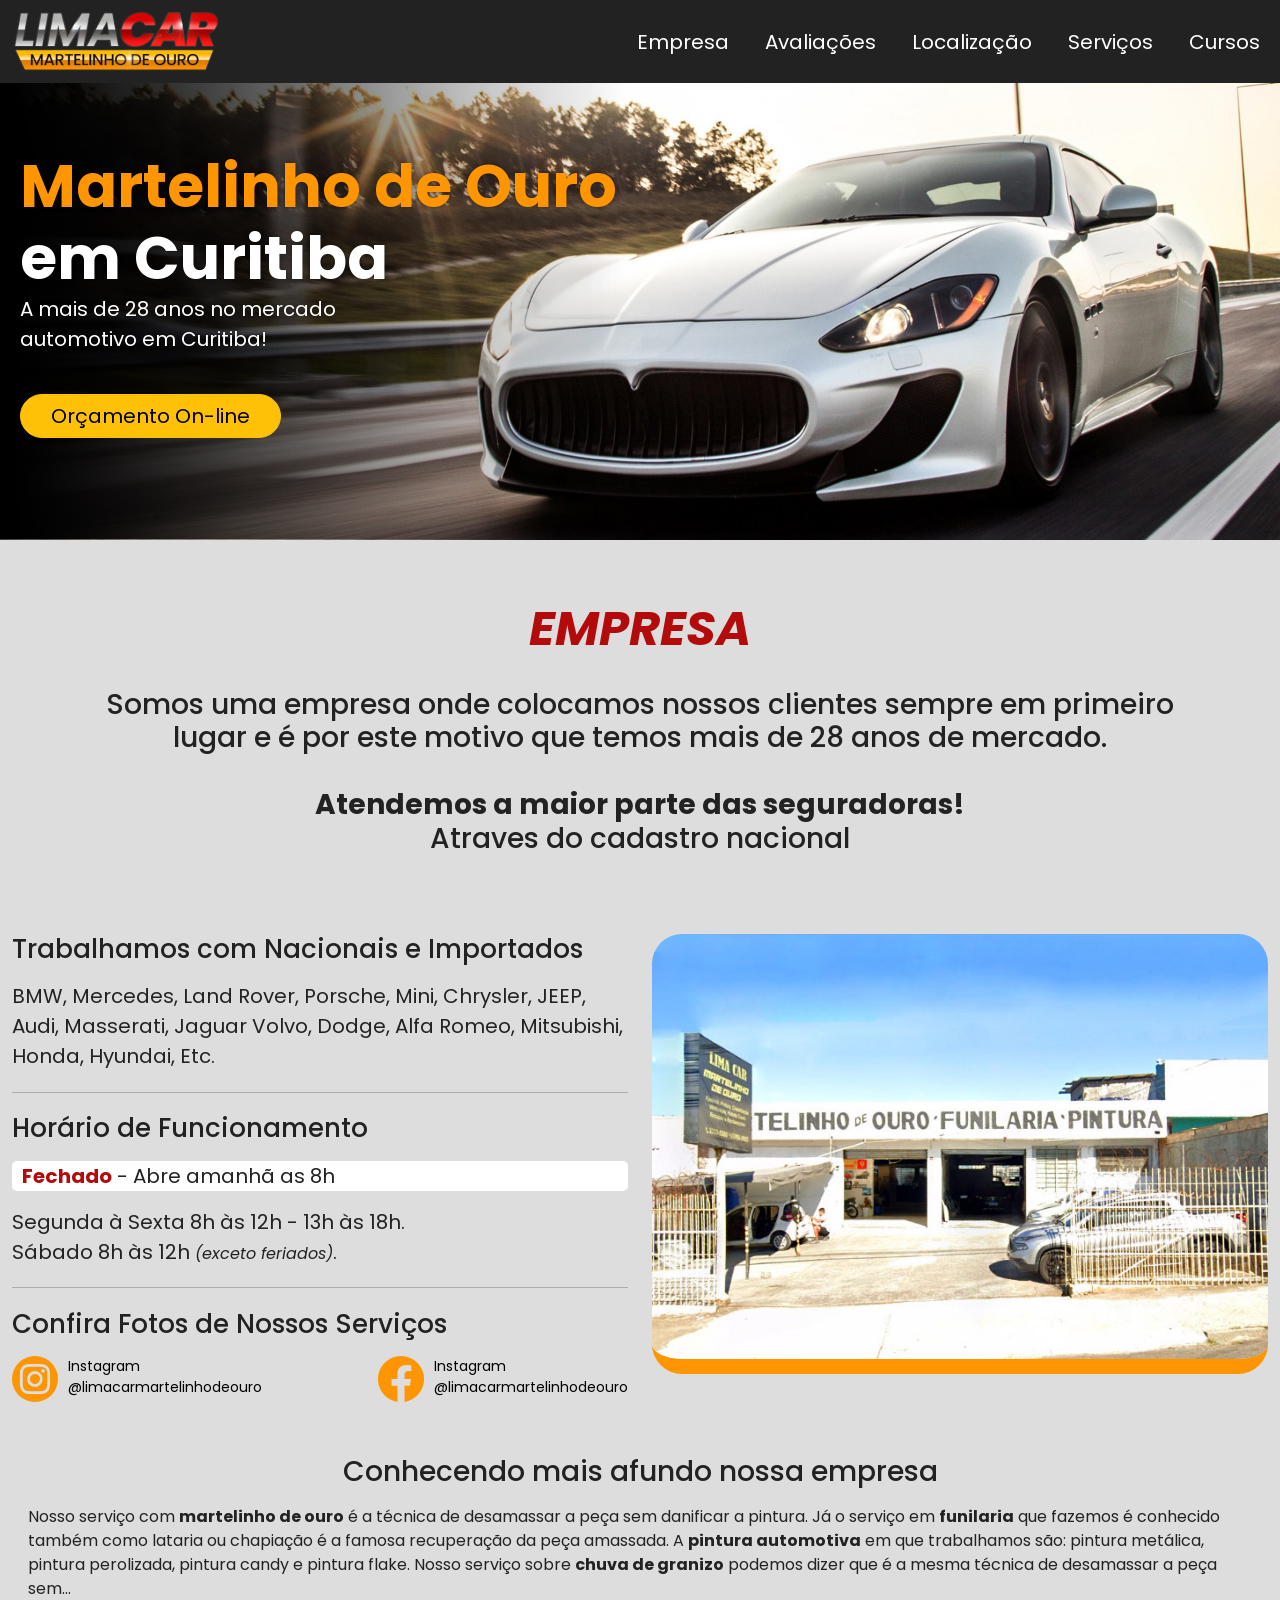
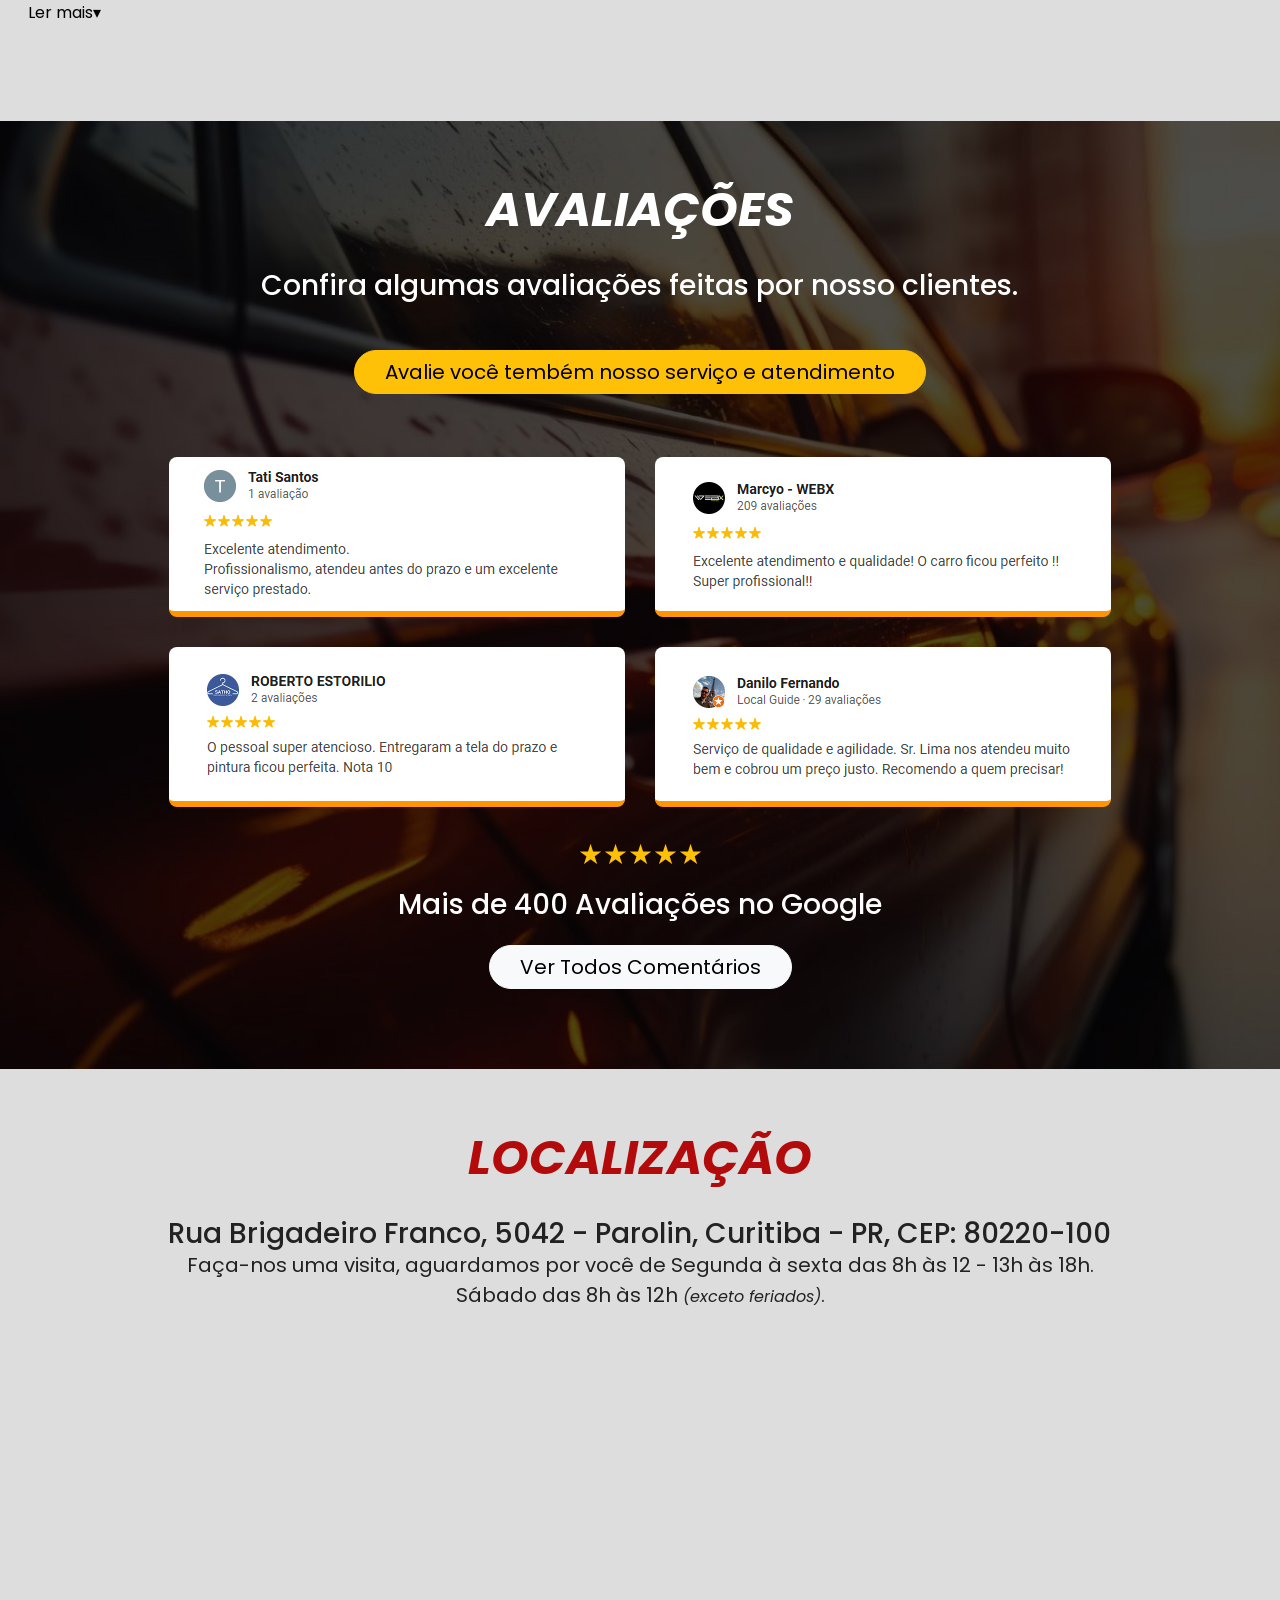
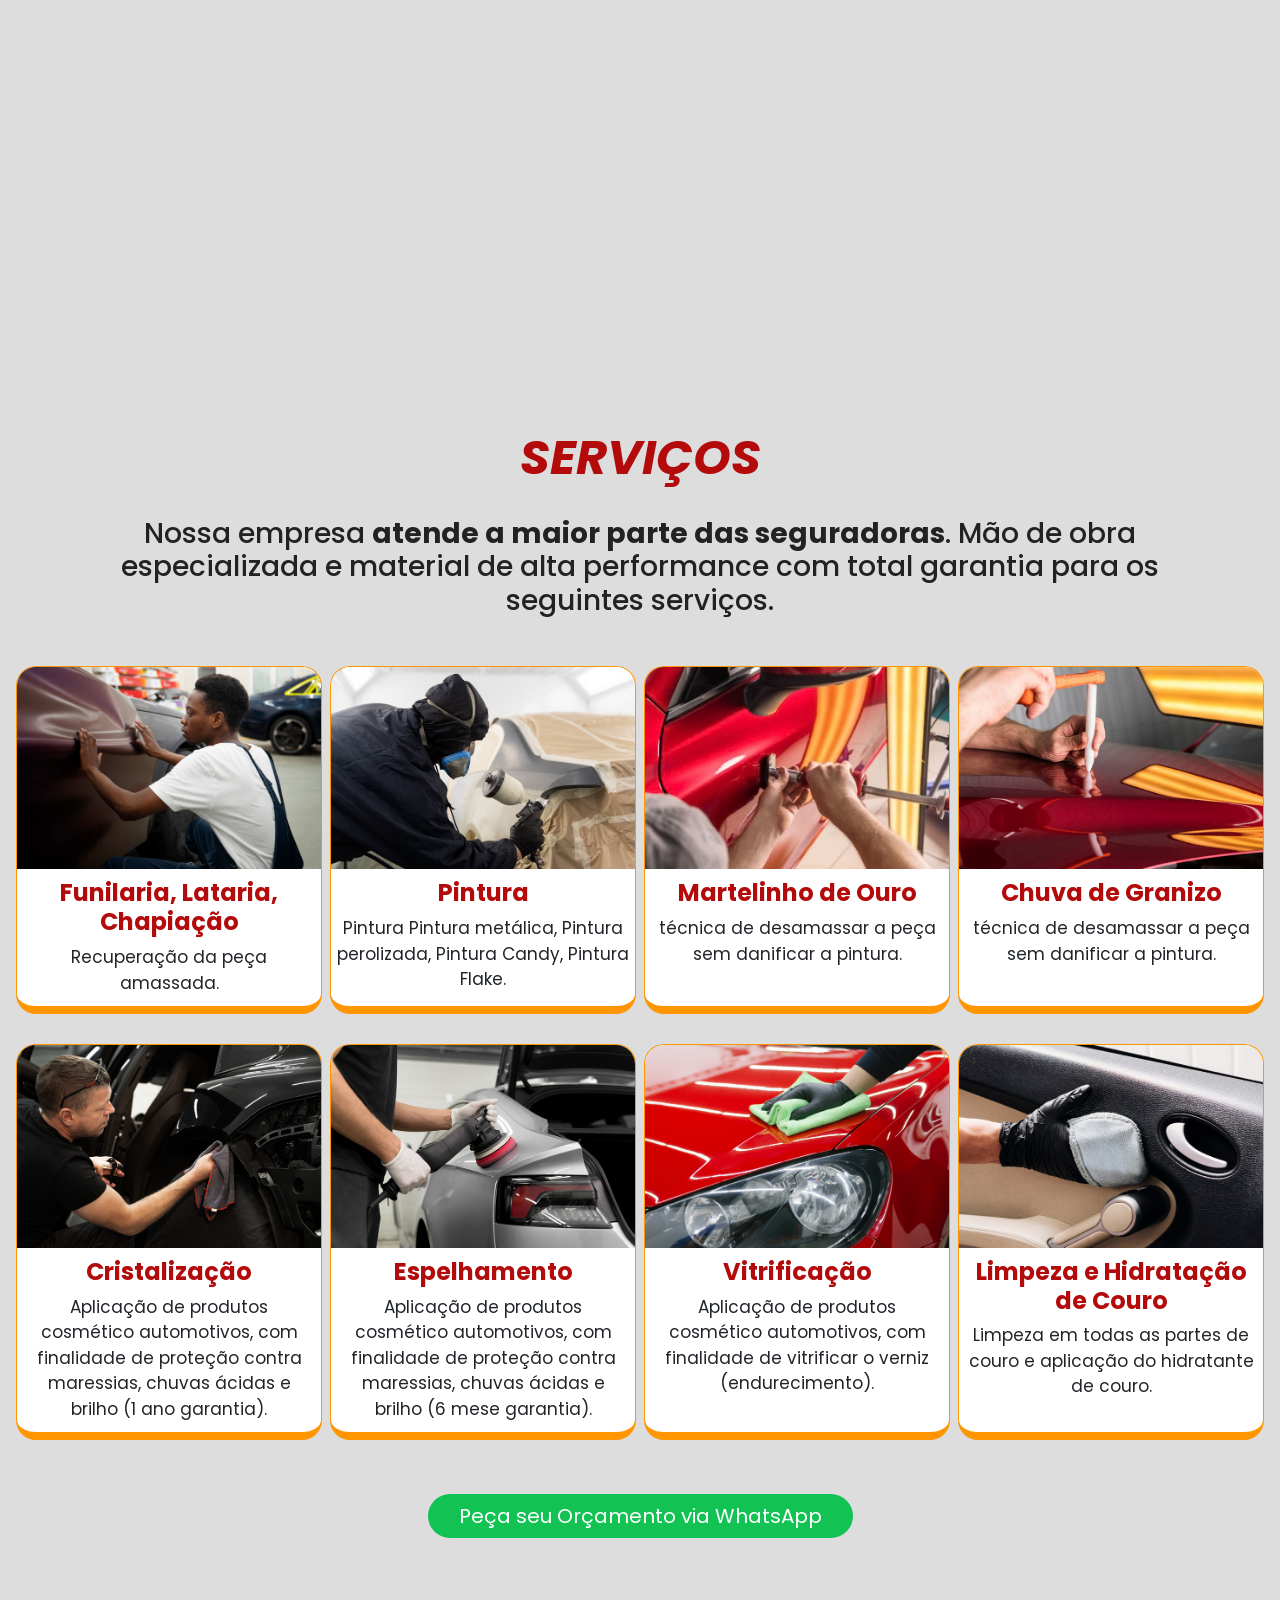
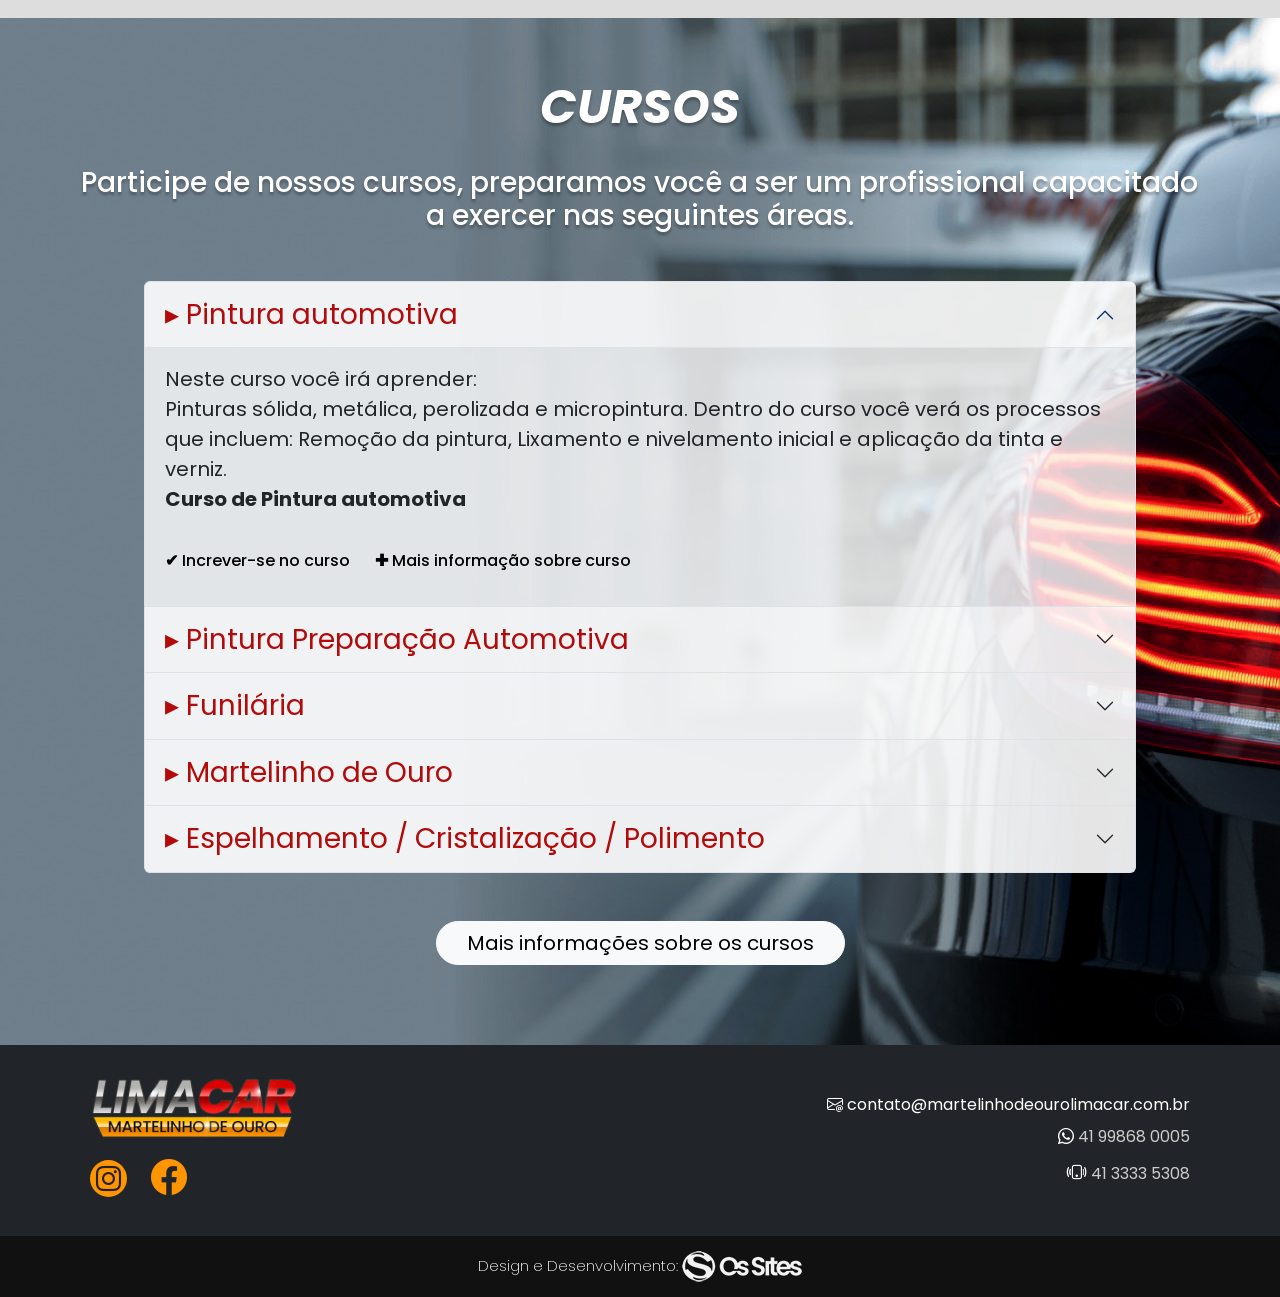
==== index.html @ 56224fe4 "arquivos do site" ====
<!DOCTYPE html>
<html lang="pt-br">

<head>
    <!-- Google tag (gtag.js) -->
    <script async src="https://www.googletagmanager.com/gtag/js?id=AW-16921659200"></script>
    <script> window.dataLayer = window.dataLayer || []; function gtag() { dataLayer.push(arguments); } gtag('js', new Date()); gtag('config', 'AW-16921659200'); </script>
    <!-- End Google Tag Manager -->

    <meta charset="UTF-8">
    <meta name="description"
        content="Martelinho de Ouro em Curitiba. Atendemos a maior parte das seguradoras, trabalhamos com Nacionais e Importados">
    <meta name="keywords" content="martelinho, curitiba, funilaria, pintura, cristalização, limpeza, amassado, aranhão">
    <meta name="author" content="Lima Car">
    <meta name="viewport" content="width=device-width, initial-scale=1.0">
    <title>Martelinho de Ouro em Curitiba</title>

    <link rel="shortcut icon" href="./img/favicon.ico" />
    <link href="https://cdn.jsdelivr.net/npm/bootstrap@5.3.3/dist/css/bootstrap.min.css" rel="stylesheet"
        integrity="sha384-QWTKZyjpPEjISv5WaRU9OFeRpok6YctnYmDr5pNlyT2bRjXh0JMhjY6hW+ALEwIH" crossorigin="anonymous">
    <link rel="stylesheet" href="https://cdn.jsdelivr.net/npm/bootstrap-icons@1.11.3/font/bootstrap-icons.min.css">

    <link href="./css/style.min.css" rel="stylesheet">
</head>

<!-- TEMAS: default - dark -->

<body data-theme="default">

    <nav class="navbar fixed-top navbar-expand-lg">
        <div class="container-xxl">
            <img src="./img/logo-limacar.png" alt="Lima Car" class="logo LimaCar">
            <button class="navbar-toggler" type="button" data-bs-toggle="collapse" data-bs-target="#navbarTogglerDemo01"
                aria-controls="navbarTogglerDemo01" aria-expanded="false" aria-label="Toggle navigation">
                <span class="navbar-toggler-icon"></span>
            </button>

            <div class="collapse navbar-collapse justify-content-end" id="navbarTogglerDemo01">
                <ul class="navbar-nav mb-2 mb-lg-0">
                    <li class="nav-item">
                        <a class="nav-link" data-ancora="empresa" href="#empresa">Empresa</a>
                    </li>
                    <li class="nav-item">
                        <a class="nav-link" data-ancora="avaliacoes" href="#avaliacoes">Avaliações</a>
                    </li>
                    <li class="nav-item">
                        <a class="nav-link" data-ancora="localizacao" href="#localizacao">Localização</a>
                    </li>
                    <li class="nav-item">
                        <a class="nav-link" data-ancora="servicos" href="#servicos">Serviços</a>
                    </li>
                    <li class="nav-item">
                        <a class="nav-link" data-ancora="cursos" href="#cursos">Cursos</a>
                    </li>
                </ul>
            </div>
        </div>
    </nav>

    <div class="container-fluid banner">
        <div class="banner-titulos">
            <h1>Martelinho de Ouro
                <br />
                <span>em Curitiba</span>
            </h1>
            <p>
                A mais de 28 anos no mercado
                <br />
                automotivo em Curitiba!
            </p>
            <a class="btn btn-warning mt-4"
                href="https://api.whatsapp.com/send?phone=5541998680005&text=Olá,%20através%20do%20seu%20site%20estou%20entrando%20em%20contato%20(Assunto:%20Orçamento)."
                target="_blank" role="button">
                Orçamento On-line
            </a>
        </div>
        <figure>
            <img src="./img/banner-carro.jpg" class="img-fluid img-banner" alt="banner">
        </figure>
    </div>

    <section class="container-fluid secao" id="empresa">
        <div class="container-xxl">
            <div class="row">
                <div class="col-12">
                    <h2>Empresa</h2>
                    <h3 class="mb-5">Somos uma empresa onde colocamos nossos clientes sempre em primeiro
                        lugar e é por este motivo
                        que temos mais de 28 anos de mercado.
                        <br />
                        <br />
                        <strong>Atendemos a maior parte das seguradoras!</strong>
                        <br />
                        Atraves do cadastro nacional
                    </h3>
                    <br />
                </div>
                <div class="col-12 col-lg-6">
                    <h4 class="mb-3">
                        Trabalhamos com Nacionais e Importados
                    </h4>
                    <p>
                        BMW, Mercedes, Land Rover, Porsche, Mini, Chrysler, JEEP, Audi, Masserati, Jaguar Volvo, Dodge,
                        Alfa Romeo, Mitsubishi, Honda, Hyundai, Etc.
                    </p>
                    <hr>
                    <h4 class="mb-3">
                        Horário de Funcionamento
                    </h4>
                    <p class="open-close"></p>
                    <p>
                        Segunda à Sexta 8h às 12h - 13h às 18h.
                        <br />
                        Sábado 8h às 12h <i class="fs-6">(exceto feriados)</i>.
                    </p>
                    <hr>
                    <h4 class="mb-3">
                        Confira Fotos de Nossos Serviços
                    </h4>
                    <div class="redes-sociais">
                        <div>
                            <p>
                                <a href="https://www.instagram.com/limacarmartelinhodeouro/" target="_blank">
                                    <i class="bi bi-instagram"></i>
                                    <p>
                                        Instagram<br />
                                        @limacarmartelinhodeouro
                                    </p>
                                </a>
                            </p>
                        </div>
                        <div>
                            <p>
                                <a href="https://www.facebook.com/martelinhodeourocuritiba/" target="_blank">
                                    <i class="bi bi-facebook"></i>
                                    <p>
                                        Instagram <br />
                                        @limacarmartelinhodeouro
                                    </p>
                                </a>
                            </p>
                        </div>
                    </div>
                </div>
                <div class="col-12 col-lg-6">
                    <figure class="faixada">
                        <img src="./img/limacar-faixada.jpg" class="img-fluid img-zoom" alt="faixada">
                    </figure>
                </div>
                <div class="col-12 mt-4">
                    <h3>Conhecendo mais afundo nossa empresa</h3>
                    <p class="fs-6 m-3">
                        Nosso serviço com <strong>martelinho de ouro</strong> é a técnica de desamassar a peça sem
                        danificar a pintura. Já o serviço
                        em <strong>funilaria</strong> que fazemos é conhecido também como lataria ou chapiação é a
                        famosa recuperação da peça
                        amassada. A <strong>pintura automotiva</strong> em que trabalhamos são: pintura metálica,
                        pintura perolizada, pintura candy e
                        pintura flake. Nosso serviço sobre <strong>chuva de granizo</strong> podemos dizer que é a mesma
                        técnica de desamassar a peça sem<span id="pontinhos">...</span>

                        <span id="mais" style="display: none;">
                            danificar a pintura que é o mesmo que fazemos com o martelinho de ouro.
                            <br /><br />
                            Nosso serviço em <strong>cristalização</strong>,
                            trata-se da aplicação de produtos cosmético automotivos, com finalidade de proteção contra
                            maressias, chuvas
                            ácidas e brilho, damos 1 ano de garantia. Já no serviço de <strong>espelhamento</strong> que
                            também é a aplicação de produtos
                            com as mesmas finalidades da cristalização, nesse damos 6 meses de garantia. O serviço de
                            <strong>vitrificação</strong>,
                            seria a aplicação de produtos cosmético automotivos, com finalidade de vitrificar o verniz
                            (endurecimento).
                            <br /><br />
                            Por fim fazemos a <strong>limpeza e hidratação de couro</strong> que é uma limpeza em todas
                            as
                            partes de couro do veículo com
                            aplicação do hidratante de couro. Para finalizar segue a lista dos nossos serviços:
                            Martelinho
                            de Ouro,
                            Pintura, Funilaria, Chuva de Granizo, Cristalização, Espelhamento, Vitrificação e Limpeza e
                            Hidratação de
                            Couro.
                            <br /><br />
                            Sobre nossos <strong>cursos que temos a oferecer são</strong>: Martelinho de Ouro, Pintura
                            Automotiva, Funilaria, Pintura
                            Preparação Automotiva, Cristalização, Espelhamento e Polimento.
                            <br /><br />
                            Ficaremos gratos em atender você, faça-nos
                            uma visita para conhecer nosso espaço, tirar suas dúvidas e nos conhecer melhor ou entre em
                            contato através do nosso Whatsapp: (41) 99868 0005.
                        </span>
                        <br />
                        <a href="javascript:void(0)" onclick="lerMaisFuncao()" id="lermais">Ler mais▾</a>
                    </p>
                </div>
            </div>
        </div>
    </section>

    <section class="container-fluid secao" id="avaliacoes">
        <div class="container-xxl">
            <div class="row">
                <div class="col-12">
                    <h2>Avaliações</h2>
                    <h3 class="mb-5">
                        Confira algumas avaliações feitas por nosso clientes.
                    </h3>
                    <div class="text-center">
                        <a class="btn btn-warning mb-5"
                            href="https://www.google.com/localservices/prolist?spp=Cg0vZy8xMXAzc21jNG41&scp=[base64]&q=Martelinho+de+Ouro+-+LimaCar+-+Lataria,+Pintura,+Cristaliza%C3%A7%C3%A3o,+Higieniza%C3%A7%C3%A3o+de+Couro+e+Sanitiza%C3%A7%C3%A3o+Veicular+com+Oz%C3%B4nio&src=2&slp=UhUIARIREg8iDS9nLzExcDNzbWM0bjU#ts=3"
                            target="_blank" role="button">
                            Avalie você tembém nosso serviço e atendimento
                        </a>
                    </div>
                </div>

                <div class="col-12">
                    <div class="cometarios">
                        <div class="boxcomentario">
                            <img src="./img/cometario1.jpg" alt="comentario 1">
                        </div>
                        <div class="boxcomentario">
                            <img src="./img/cometario2.jpg" alt="comentario 2">
                        </div>
                        <div class="boxcomentario">
                            <img src="./img/cometario3.jpg" class="img-fluid" alt="comentario 3">
                        </div>
                        <div class="boxcomentario">
                            <img src="./img/cometario4.jpg" class="img-fluid" alt="comentario 4">
                        </div>
                    </div>
                </div>

                <div class="col-12">
                    <h3 class="text-center text-warning my-3">
                        ★★★★★
                    </h3>
                    <h3>
                        Mais de 400 Avaliações no Google
                    </h3>
                    <div class="text-center mt-4">
                        <a class="btn btn-light"
                            href="https://www.google.com/localservices/prolist?spp=Cg0vZy8xMXAzc21jNG41&scp=[base64]&q=Martelinho+de+Ouro+-+LimaCar+-+Lataria,+Pintura,+Cristaliza%C3%A7%C3%A3o,+Higieniza%C3%A7%C3%A3o+de+Couro+e+Sanitiza%C3%A7%C3%A3o+Veicular+com+Oz%C3%B4nio&src=2&slp=UhUIARIREg8iDS9nLzExcDNzbWM0bjU#ts=3"
                            target="_blank" role="button">Ver Todos Comentários</a>
                    </div>
                </div>
            </div>
        </div>
    </section>

    <section class="container-fluid secao pb-0" id="localizacao">
        <div class="container-xxl">
            <div class="row">
                <div class="col-12">
                    <h2>Localização</h2>
                    <h3>
                        Rua Brigadeiro Franco, 5042 - Parolin, Curitiba - PR, CEP: 80220-100
                    </h3>
                    <p class="mb-5 w-75 m-auto text-center">
                        Faça-nos uma visita, aguardamos por você de Segunda à sexta das 8h às 12 - 13h às 18h. Sábado
                        das 8h às 12h <i class="fs-6">(exceto feriados)</i>.
                    </p>
                </div>
            </div>
        </div>
        <iframe
            src="https://www.google.com/maps/embed?pb=!1m18!1m12!1m3!1d3602.2505657985303!2d-49.26578902270999!3d-25.46330741548478!2m3!1f0!2f0!3f0!3m2!1i1024!2i768!4f13.1!3m3!1m2!1s0x94dce49486acbf5f%3A0xa52670cb7d9c4961!2sR.%20Brg.%20Franco%2C%205042%20-%20Parolin%2C%20Curitiba%20-%20PR%2C%2080220-142!5e0!3m2!1spt-BR!2sbr!4v1736603073384!5m2!1spt-BR!2sbr"
            width="100%" height="450" style="border:0;" allowfullscreen="" loading="lazy"
            referrerpolicy="no-referrer-when-downgrade">
        </iframe>
    </section>

    <section class="container-fluid secao" id="servicos">
        <div class="container-xxl">
            <div class="row">
                <div class="col-12">
                    <h2>Serviços</h2>
                    <h3 class="mb-5">
                        Nossa empresa <strong>atende a maior parte das seguradoras</strong>. Mão de obra especializada e
                        material
                        de alta performance com total garantia para os seguintes serviços.
                    </h3>

                    <div class="servicos">
                        <div class="card servico">
                            <figure>
                                <img src="./img/servico-funilaria.jpg" class="card-img-top img-zoom" alt="serviço um">
                            </figure>
                            <div class="card-body">
                                <h5 class="card-title">Funilaria, Lataria, Chapiação</h5>
                                <p class="card-text">
                                    Recuperação da peça amassada.
                                </p>
                            </div>
                        </div>

                        <div class="card servico">
                            <figure>
                                <img src="./img/servico-pintura.jpg" class="card-img-top img-zoom" alt="serviço dois">
                            </figure>
                            <div class="card-body">
                                <h5 class="card-title">Pintura</h5>
                                <p class="card-text">
                                    Pintura Pintura metálica, Pintura perolizada, Pintura Candy, Pintura Flake.
                                </p>
                            </div>
                        </div>

                        <div class="card servico">
                            <figure>
                                <img src="./img/martelinho.jpg" class="card-img-top img-zoom" alt="serviço tres">
                            </figure>
                            <div class="card-body">
                                <h5 class="card-title">Martelinho de Ouro</h5>
                                <p class="card-text">
                                    técnica de desamassar a peça sem danificar a pintura.
                                </p>
                            </div>
                        </div>

                        <div class="card servico">
                            <figure>
                                <img src="./img/chuva-granizo.jpg" class="card-img-top img-zoom" alt="serviço">
                            </figure>
                            <div class="card-body">
                                <h5 class="card-title">Chuva de Granizo</h5>
                                <p class="card-text">
                                    técnica de desamassar a peça sem danificar a pintura.
                                </p>
                            </div>
                        </div>

                        <div class="card servico">
                            <figure>
                                <img src="./img/servico-cristalizacao.jpg" class="card-img-top img-zoom"
                                    alt="serviço quatro">
                            </figure>
                            <div class="card-body">
                                <h5 class="card-title">Cristalização</h5>
                                <p class="card-text">
                                    Aplicação de produtos cosmético automotivos, com finalidade de proteção contra
                                    maressias, chuvas ácidas e brilho (1 ano garantia).
                                </p>
                            </div>
                        </div>
                        <div class="card servico">
                            <figure>
                                <img src="./img/servico-espelhamento.jpg" class="card-img-top img-zoom"
                                    alt="serviço cinco">
                            </figure>
                            <div class="card-body">
                                <h5 class="card-title">Espelhamento</h5>
                                <p class="card-text">
                                    Aplicação de produtos cosmético automotivos, com finalidade de proteção contra
                                    maressias, chuvas ácidas e brilho (6 mese garantia).
                                </p>
                            </div>
                        </div>

                        <div class="card servico">
                            <figure>
                                <img src="./img/vitrificacao-auto.jpg" class="card-img-top img-zoom" alt="serviço seis">
                            </figure>
                            <div class="card-body">
                                <h5 class="card-title">Vitrificação</h5>
                                <p class="card-text">
                                    Aplicação de produtos cosmético automotivos, com finalidade de vitrificar o verniz
                                    (endurecimento).
                                </p>
                            </div>
                        </div>

                        <div class="card servico">
                            <figure>
                                <img src="./img/servico-hidratacao.jpg" class="card-img-top img-zoom"
                                    alt="serviço sete">
                            </figure>
                            <div class="card-body">
                                <h5 class="card-title">Limpeza e Hidratação de Couro</h5>
                                <p class="card-text">
                                    Limpeza em todas as partes de couro e aplicação do hidratante de couro.
                                </p>
                            </div>
                        </div>
                    </div>
                    <div class="text-center">
                        <a class="btn btn-whats mt-4"
                            href="https://api.whatsapp.com/send?phone=5541998680005&text=Ol%C3%A1,%20atrav%C3%A9s%20do%20seu%20site%20estou%20entrando%20em%20contato%20(Assunto:%20Or%C3%A7amento)."
                            target="_blank" role="button">Peça seu Orçamento via WhatsApp</a>
                    </div>
                </div>
            </div>
        </div>
    </section>

    <section class="container-fluid secao" id="cursos">
        <div class="container-xxl">
            <div class="row">
                <div class="col-12">
                    <h2>Cursos</h2>
                    <h3 class="mb-5">
                        Participe de nossos cursos, preparamos você a ser um profissional capacitado a exercer nas
                        seguintes áreas.
                    </h3>

                    <div class="accordion" id="accordionExample">
                        <div class="accordion-item">
                            <h2 class="accordion-header">
                                <button class="accordion-button" type="button" data-bs-toggle="collapse"
                                    data-bs-target="#collapse1" aria-expanded="true" aria-controls="collapse1">
                                    ▸ Pintura automotiva
                                </button>
                            </h2>
                            <div id="collapse1" class="accordion-collapse collapse show"
                                data-bs-parent="#accordionExample">
                                <div class="accordion-body">
                                    Neste curso você irá aprender:
                                    <br />
                                    Pinturas sólida, metálica, perolizada e
                                    micropintura. Dentro do curso você verá os processos que incluem: Remoção da
                                    pintura, Lixamento e nivelamento inicial e aplicação da tinta e verniz.
                                    <br />
                                    <strong>Curso de Pintura automotiva</strong>

                                    <p class="curso-info">
                                        <a href="https://api.whatsapp.com/send?phone=5541998680005&text=Olá,%20através%20do%20seu%20site%20estou%20entrando%20em%20contato%20(Assunto:%20Cursos)."
                                            target="_blank"><b>✔</b> Increver-se no curso</a>
                                        <a href="https://api.whatsapp.com/send?phone=5541998680005&text=Olá,%20através%20do%20seu%20site%20estou%20entrando%20em%20contato%20(Assunto:%20Cursos)."
                                            target="_blank"><b>✚</b> Mais informação sobre curso</a>
                                    </p>
                                </div>
                            </div>
                        </div>

                        <div class="accordion-item">
                            <h2 class="accordion-header">
                                <button class="accordion-button collapsed" type="button" data-bs-toggle="collapse"
                                    data-bs-target="#collapse2" aria-expanded="false" aria-controls="collapse2">
                                    ▸ Pintura Preparação Automotiva
                                </button>
                            </h2>
                            <div id="collapse2" class="accordion-collapse collapse" data-bs-parent="#accordionExample">
                                <div class="accordion-body">
                                    Neste curso você irá aprender:
                                    <br />Processos que incluem remoção da pintura, lixamento
                                    e nivelamento inicial, preparar e aplicar a massa, lixar até nivelar a superfície e
                                    aplicação do primer com apistola.
                                    <br />
                                    <strong>Curso de Pintura Preparação Automotiva</strong>

                                    <p class="curso-info">
                                        <a href="https://api.whatsapp.com/send?phone=5541998680005&text=Olá,%20através%20do%20seu%20site%20estou%20entrando%20em%20contato%20(Assunto:%20Cursos)."
                                            target="_blank"><b>✔</b> Increver-se no curso</a>
                                        <a href="https://api.whatsapp.com/send?phone=5541998680005&text=Olá,%20através%20do%20seu%20site%20estou%20entrando%20em%20contato%20(Assunto:%20Cursos)."
                                            target="_blank"><b>✚</b> Mais informação sobre curso</a>
                                    </p>
                                </div>
                            </div>
                        </div>

                        <div class="accordion-item">
                            <h2 class="accordion-header">
                                <button class="accordion-button collapsed" type="button" data-bs-toggle="collapse"
                                    data-bs-target="#collapse3" aria-expanded="false" aria-controls="collapse3">
                                    ▸ Funilária
                                </button>
                            </h2>
                            <div id="collapse3" class="accordion-collapse collapse" data-bs-parent="#accordionExample">
                                <div class="accordion-body">
                                    Neste curso você irá aprender:
                                    <br />
                                    Técnica de desamassar a peça com maquina repuxadora e
                                    spoter.
                                    <br />
                                    <strong>Curso de Funilária</strong>

                                    <p class="curso-info">
                                        <a href="https://api.whatsapp.com/send?phone=5541998680005&text=Olá,%20através%20do%20seu%20site%20estou%20entrando%20em%20contato%20(Assunto:%20Cursos)."
                                            target="_blank"><b>✔</b> Increver-se no curso</a>
                                        <a href="https://api.whatsapp.com/send?phone=5541998680005&text=Olá,%20através%20do%20seu%20site%20estou%20entrando%20em%20contato%20(Assunto:%20Cursos)."
                                            target="_blank"><b>✚</b> Mais informação sobre curso</a>
                                    </p>
                                </div>
                            </div>
                        </div>

                        <div class="accordion-item">
                            <h2 class="accordion-header">
                                <button class="accordion-button collapsed" type="button" data-bs-toggle="collapse"
                                    data-bs-target="#collapse4" aria-expanded="false" aria-controls="collapse4">
                                    ▸ Martelinho de Ouro
                                </button>
                            </h2>
                            <div id="collapse4" class="accordion-collapse collapse" data-bs-parent="#accordionExample">
                                <div class="accordion-body">
                                    Neste curso você irá aprender:
                                    <br />
                                    Desamassar sem danificar a pintura, exemplo chuva de
                                    granizo.
                                    <br />
                                    <strong>Curso de Martelinho de Ouro </strong>

                                    <p class="curso-info">
                                        <a href="https://api.whatsapp.com/send?phone=5541998680005&text=Olá,%20através%20do%20seu%20site%20estou%20entrando%20em%20contato%20(Assunto:%20Cursos)."
                                            target="_blank"><b>✔</b> Increver-se no curso</a>
                                        <a href="https://api.whatsapp.com/send?phone=5541998680005&text=Olá,%20através%20do%20seu%20site%20estou%20entrando%20em%20contato%20(Assunto:%20Cursos)."
                                            target="_blank"><b>✚</b> Mais informação sobre curso</a>
                                    </p>
                                </div>
                            </div>
                        </div>

                        <div class="accordion-item">
                            <h2 class="accordion-header">
                                <button class="accordion-button collapsed" type="button" data-bs-toggle="collapse"
                                    data-bs-target="#collapse5" aria-expanded="false" aria-controls="collapse5">
                                    ▸ Espelhamento / Cristalização / Polimento
                                </button>
                            </h2>
                            <div id="collapse5" class="accordion-collapse collapse" data-bs-parent="#accordionExample">
                                <div class="accordion-body">
                                    Neste curso você irá aprender:
                                    <br />
                                    Técnicas de aplicações dos produtos de cosmeticos
                                    automotivos para proteção e brilho.
                                    <br />
                                    <strong>Curso de Espelhamento Automotivo</strong>
                                    <br />
                                    <strong>Curso de Cristalização Automotiva</strong>
                                    <br />
                                    <strong>Curso de Polimento Automotivo</strong>

                                    <p class="curso-info">
                                        <a href="https://api.whatsapp.com/send?phone=5541998680005&text=Olá,%20através%20do%20seu%20site%20estou%20entrando%20em%20contato%20(Assunto:%20Cursos)."
                                            target="_blank"><b>✔</b> Increver-se no curso</a>
                                        <a href="https://api.whatsapp.com/send?phone=5541998680005&text=Olá,%20através%20do%20seu%20site%20estou%20entrando%20em%20contato%20(Assunto:%20Cursos)."
                                            target="_blank"><b>✚</b> Mais informação sobre curso</a>
                                    </p>
                                </div>
                            </div>
                        </div>
                    </div>
                    <div class="text-center mt-5">
                        <a class="btn btn-light"
                            href="https://api.whatsapp.com/send?phone=5541998680005&text=Olá,%20através%20do%20seu%20site%20estou%20entrando%20em%20contato%20(Assunto:%20Cursos)."
                            target="_blank" role="button">Mais informações sobre os cursos</a>
                    </div>
                </div>
            </div>
        </div>
    </section>

    <footer class="container-fluid p-0 bg-dark">
        <div class="container footer">
            <div class="row">
                <div class="col-12 col-lg-6">
                    <img src="./img/logo-limacar.png" alt="Lima Car" class="logo lima car">
                    <div class="sociais">
                        <a href="https://www.instagram.com/limacarmartelinhodeouro/" target="_blank"
                            data-bs-toggle="tooltip" data-bs-title="Instagram">
                            <i class="bi bi-instagram"></i>
                        </a>
                        <a href="https://www.facebook.com/martelinhodeourocuritiba/" target="_blank" class="ms-4"
                            data-bs-toggle="tooltip" data-bs-title="Facebook">
                            <i class="bi bi-facebook"></i>
                        </a>
                    </div>
                </div>
                <div class="col-12 col-lg-6 footer-texto">
                    <p>
                        <i class="bi bi-envelope-at"></i>
                        <span data-bs-toggle="tooltip" data-bs-title="Clique para copiar!"
                            class="emailcopiar">contato@martelinhodeourolimacar.com.br</span>
                    </p>
                    <p>
                        <i class="bi bi-whatsapp"></i>
                        <a href="https://api.whatsapp.com/send?phone=5541998680005&text=Olá,%20através%20do%20seu%20site%20estou%20entrando%20em%20contato."
                            target="_blank">
                            41 99868 0005
                        </a>
                    </p>
                    <p>
                        <i class="bi bi-phone-vibrate fs-5"></i>
                        <a href="tel:4133335308" target="_blank">
                            41 3333 5308
                        </a>
                    </p>
                </div>
            </div>
        </div>
        <div class="rodape">
            <p>
                Design e Desenvolvimento:
                <a href="https://ossites.com.br/servicos/" target="_blank">
                    <img src="./img/ossites.png" alt="OS Sites web design" title="Web Design & WordPress">
                </a>
            </p>
        </div>
    </footer>

    <i class="bi bi-file-arrow-up-fill subir"></i>

    <div class="devdesign">
        <div class="marca">
            <img src="./img/ossites-logo.png" alt="OS Sites web design" title="Web Design & WordPress">
            <p class="text-center">Sites ▪ WordPress ▪ User Experience ▪ Front-end</p>
            <i class="bi bi-x-square fs-5 mb-4 text-danger"></i>
        </div>
        <hr class="m-2">
        <div class="icones">
            <div>
                <a href="https://ossites.com.br/" class="text-danger-emphasis" target="_blank">
                    <i class="bi bi-cursor"></i> Site
                </a>
            </div>
            <div>
                <a href="https://ossites.com.br/servicos/" class="text-warning-emphasis" target="_blank">
                    <i class="bi bi-vector-pen"></i> Serviços
                </a>
            </div>
            <div>
                <a href="https://ossites.com.br/bio-personalizada/" class="text-primary-emphasis" target="_blank">
                    <i class="bi bi-person-circle"></i> Bio Insta
                </a>
            </div>
        </div>
    </div>


    <script src="https://cdn.jsdelivr.net/npm/@popperjs/core@2.11.8/dist/umd/popper.min.js"
        integrity="sha384-I7E8VVD/ismYTF4hNIPjVp/Zjvgyol6VFvRkX/vR+Vc4jQkC+hVqc2pM8ODewa9r"
        crossorigin="anonymous"></script>
    <script src="https://cdn.jsdelivr.net/npm/bootstrap@5.3.3/dist/js/bootstrap.min.js"
        integrity="sha384-0pUGZvbkm6XF6gxjEnlmuGrJXVbNuzT9qBBavbLwCsOGabYfZo0T0to5eqruptLy"
        crossorigin="anonymous"></script>

    <script src="./owl-carousel/jquery.min.js"></script>
    <script src="./owl-carousel/owl.carousel.min.js"></script>

    <script src="./js/geral.js"></script>
</body>

</html>
---- css/style.min.css ----
@import url("https://fonts.googleapis.com/css2?family=Poppins:ital,wght@0,100;0,200;0,300;0,400;0,500;0,600;0,700;0,800;0,900;1,100;1,200;1,300;1,400;1,500;1,600;1,700;1,800;1,900&display=swap");html{scroll-behavior:smooth}body{font-family:"Poppins", serif;font-size:1.25rem;font-weight:400;font-style:normal;color:var(--texto);background-color:var(--fundo)}body[data-theme="default"]{--primaria:#FF9500;--secundaria:#b30b0b;--areanav:#222;--rodape:#222;--rodape2:#111;--menu:#fff;--menu-hover:var(--primaria);--menu-ativo:var(--primaria);--titulos:var(--secundaria);--fundo:#ddd;--texto:#222;--texto-fescuro:#111111;--link:#000;--link-hover:#008000}body[data-theme="dark"]{--primaria:#FF9500;--secundaria:#b30b0b;--areanav:#222;--rodape:#222;--rodape:#222;--menu:#fff;--menu-hover:var(--primaria);--menu-ativo:var(--primaria);--titulos:var(--secundaria);--fundo:#ddd;--texto:#222;--texto-fescuro:#111111;--link:#000;--link-hover:#008000}@media (max-width: 767.98px){body{font-size:1.125rem}}body[data-theme="default"] #home{background-image:conic-gradient(at 80% 50%, #75b798, #75b798, #e1c367, #e9ecef, #53677b)}body[data-theme="dark"] #home{background-image:conic-gradient(at 80% 50%, #274e3c, #2c4439, #5a4e28, #161818, #27333e)}p a{color:var(--link);text-decoration:none}p a:hover{text-decoration:underline;color:var(--link-hover) !important}.btn{font-size:1.25rem;padding-left:30px;padding-right:30px;border-radius:100px}.btn:hover,.btn:active{color:#fff;border-color:var(--secundaria);background-color:var(--secundaria)}.btn.btn-whats{color:#fff;background-color:#12C354}.btn.btn-whats:hover{border-color:#068f38;background-color:#068f38}h1,h2,h3,h4,h5,h6{font-weight:700;font-style:normal;margin-bottom:0px}h1{font-family:"Poppins", serif;font-size:3.75rem;color:var(--primaria)}h1 span{color:#fff}@media (min-width: 992px) and (max-width: 1199.98px){h1{font-size:3.125rem}}@media (max-width: 991.98px){h1{font-size:3.125rem}}h2{font-size:3rem;font-style:italic;text-align:center;text-transform:uppercase;color:var(--titulos);margin-bottom:30px}@media (max-width: 991.98px){h2{font-size:2.5rem}}@media (min-width: 992px){h2+h3{width:90%;margin:0 auto}}h3{font-size:1.75rem;font-weight:500;text-align:center}@media (max-width: 767.98px){h3{font-size:1.5rem}}h4{font-size:1.625rem;font-weight:500}h5{font-size:1.5rem;font-weight:700;color:var(--titulos) !important}hr{margin:1.3rem 0}.navbar-toggler{background-color:var(--primaria)}@media (max-width: 767.98px){.navbar-collapse{border-top:1px solid;border-color:var(--link);margin-top:10px}}.navbar-brand img,.logo{width:210px;height:auto}nav{background-color:var(--areanav)}@media (max-width: 767.98px){nav{transition:1s}}@media (max-width: 767.98px){.menu-updown{top:-100px;transition:1s}}@keyframes anime-topoMobile{0%{top:0}100%{top:-100px}}.navbar-nav .nav-link{color:var(--menu)}@media (min-width: 768px){.navbar-nav .nav-link{margin-left:20px}}.navbar-nav .nav-link:hover{color:var(--menu-hover)}.navbar-nav .nav-link.active,.navbar-nav .nav-link.show{color:var(--menu-ativo)}.secao{scroll-margin-top:80px;min-height:100vh;padding:60px 0px 80px 0px}.open-close{padding:0 10px;border-radius:5px;background-color:#fff}.subir{font-size:2.5rem;position:fixed;bottom:30px;right:15px;color:var(--primaria);text-shadow:0px 3px 3px rgba(0,0,0,0.25);cursor:pointer;transition:.32s;opacity:0}.subir:hover{color:var(--link-hover)}.subir.aparecer{opacity:1}figure{margin:0px;transition:1s;overflow:hidden}figure.faixada{border-radius:30px;border-bottom:15px solid;border-color:var(--primaria)}figure:hover{border-color:var(--link-hover);transition:1s}.img-zoom{transition:transform 3s, filter 1.5s ease-in-out;transform-origin:center center}.img-zoom:hover{transform:scale(1.3);transform-origin:center center}@media (max-width: 767.98px){.img-banner{max-width:270%;height:auto;margin-left:-310px}}.banner{padding-top:80px;padding-left:0px;padding-right:0px}.banner-titulos{position:absolute;top:150px;color:#fff;text-shadow:0px 0px 4px rgba(0,0,0,0.4)}@media (max-width: 767.98px){.banner-titulos{top:110px;left:20px}}@media (min-width: 768px) and (max-width: 991.98px){.banner-titulos{top:110px;left:20px}}@media (min-width: 992px){.banner-titulos{left:20px}}@media (min-width: 1400px){.banner-titulos{left:260px}}.banner-titulos a{text-shadow:none}#avaliacoes{background-image:url(../img/avaliacoes.jpg);background-repeat:no-repeat;background-size:cover}#avaliacoes h2,#avaliacoes h3,#avaliacoes h4,#avaliacoes p{color:#fff}.cometarios{display:flex;flex-wrap:wrap;justify-content:space-evenly;width:100%;max-width:1000px;margin:0 auto}.boxcomentario{display:flex;justify-content:center;align-items:center;height:160px;width:100%;max-width:456px;padding:2px;border-radius:8px;border-bottom:6px solid;border-color:var(--primaria);margin:15px 0px;background-color:#fff}.boxcomentario img{width:100%;max-width:392px}.redes-sociais{display:flex;justify-content:space-between}@media (max-width: 767.98px){.redes-sociais{flex-direction:column}}.redes-sociais div{display:flex}.redes-sociais a{display:flex;justify-content:space-between;align-items:center;font-size:.875rem}.redes-sociais i.bi-facebook{font-size:2.875rem;color:var(--primaria);margin-top:-10px;margin-right:10px}.redes-sociais i.bi-instagram{font-size:1.875rem;color:var(--fundo);margin-right:10px}.redes-sociais i.bi-instagram::before{padding:8px;border-radius:100px;background:var(--primaria)}.servicos{display:flex;flex-wrap:wrap;justify-content:space-around}.servicos .servico{max-width:306px;margin-bottom:30px;border-radius:20px;border-bottom:8px solid;border-color:var(--primaria);overflow:hidden;transition:1s}@media (max-width: 767.98px){.servicos .servico{max-width:171px}.servicos .servico h5{font-size:1.0625rem}.servicos .servico p{font-size:.875rem}}.servicos .servico:hover{border-color:var(--link-hover);transition:1s}.servicos .servico:hover .img-zoom{transform:scale(1.3);transform-origin:center center}#cursos{background-image:url(../img/cursos.jpg);background-repeat:no-repeat;background-position:top center}#cursos .accordion{max-width:992px;margin:0 auto}#cursos .accordion-item{background-color:rgba(255,255,255,0.8)}#cursos h2{color:#fff;text-shadow:0px 3px 3px rgba(0,0,0,0.3)}#cursos h2 button{font-size:1.75rem;color:var(--secundaria);background-color:rgba(255,255,255,0.5)}@media (max-width: 767.98px){#cursos h2 button{font-size:1.25rem}}#cursos h3{color:#fff;text-shadow:0px 3px 3px rgba(0,0,0,0.3)}#cursos .curso-info{margin-top:30px}#cursos .curso-info a{font-size:1rem;font-weight:500}#cursos .curso-info a+a{margin-left:20px}@media (max-width: 767.98px){#cursos .curso-info a+a{margin-left:0px;margin-top:10px}}@media (max-width: 767.98px){#cursos .curso-info{display:flex;flex-direction:column}}.card-body{text-align:center;padding:10px 5px}.card-text{font-size:1.0625rem}footer .emailcopiar{cursor:pointer}footer{background-color:var(--rodape)}.footer-texto{display:flex;align-items:flex-end;flex-direction:column;justify-content:center}@media (max-width: 767.98px){.footer-texto{align-items:center}}.footer{padding:30px 20px}@media (max-width: 767.98px){.footer{text-align:center}}.footer p{font-size:1rem;text-align:right;color:#fff;margin-bottom:8px}.footer p:last-child{margin:0}.footer p a{color:#ccc}.footer p a:hover{color:var(--primaria) !important}.rodape{font-size:.9375rem;font-weight:200;text-align:center;padding:15px 0px;background-color:var(--rodape2)}.rodape p{color:#fff;margin:0}.rodape p a{color:#fff}.rodape p a:hover{color:var(--primaria) !important}.sociais{display:flex;margin-top:10px}@media (max-width: 767.98px){.sociais{justify-content:center}}.sociais a{display:flex;justify-content:space-between;align-items:center;font-size:1rem}.sociais i.bi-facebook{font-size:2.25rem;color:var(--primaria)}.sociais i.bi-facebook:hover{color:var(--link-hover)}.sociais i.bi-instagram{font-size:1.5625rem;color:var(--rodape)}.sociais i.bi-instagram::before{padding:6px;border-radius:100px;background:var(--primaria)}.sociais i.bi-instagram:hover::before{background:var(--link-hover)}.devdesign{position:fixed;bottom:20px;left:calc(50% - 185px);z-index:2;width:370px;font-size:1rem;padding:8px 15px;border-radius:10px;box-shadow:0px 4px 4px rgba(0,0,0,0.5);background-color:rgba(255,255,255,0.9);opacity:0}.devdesign.aparecer{opacity:1}.devdesign .marca{display:flex;justify-content:space-between;align-items:center}.devdesign .icones{display:flex;justify-content:space-around;align-items:center}.devdesign .bi-x-square{cursor:pointer}.devdesign .bi-x-square:hover{display:flex;color:#fff !important;background-color:#f00}.devdesign a{text-decoration:none}.devdesign a:hover{text-decoration:underline}.devdesign p{margin:0px}
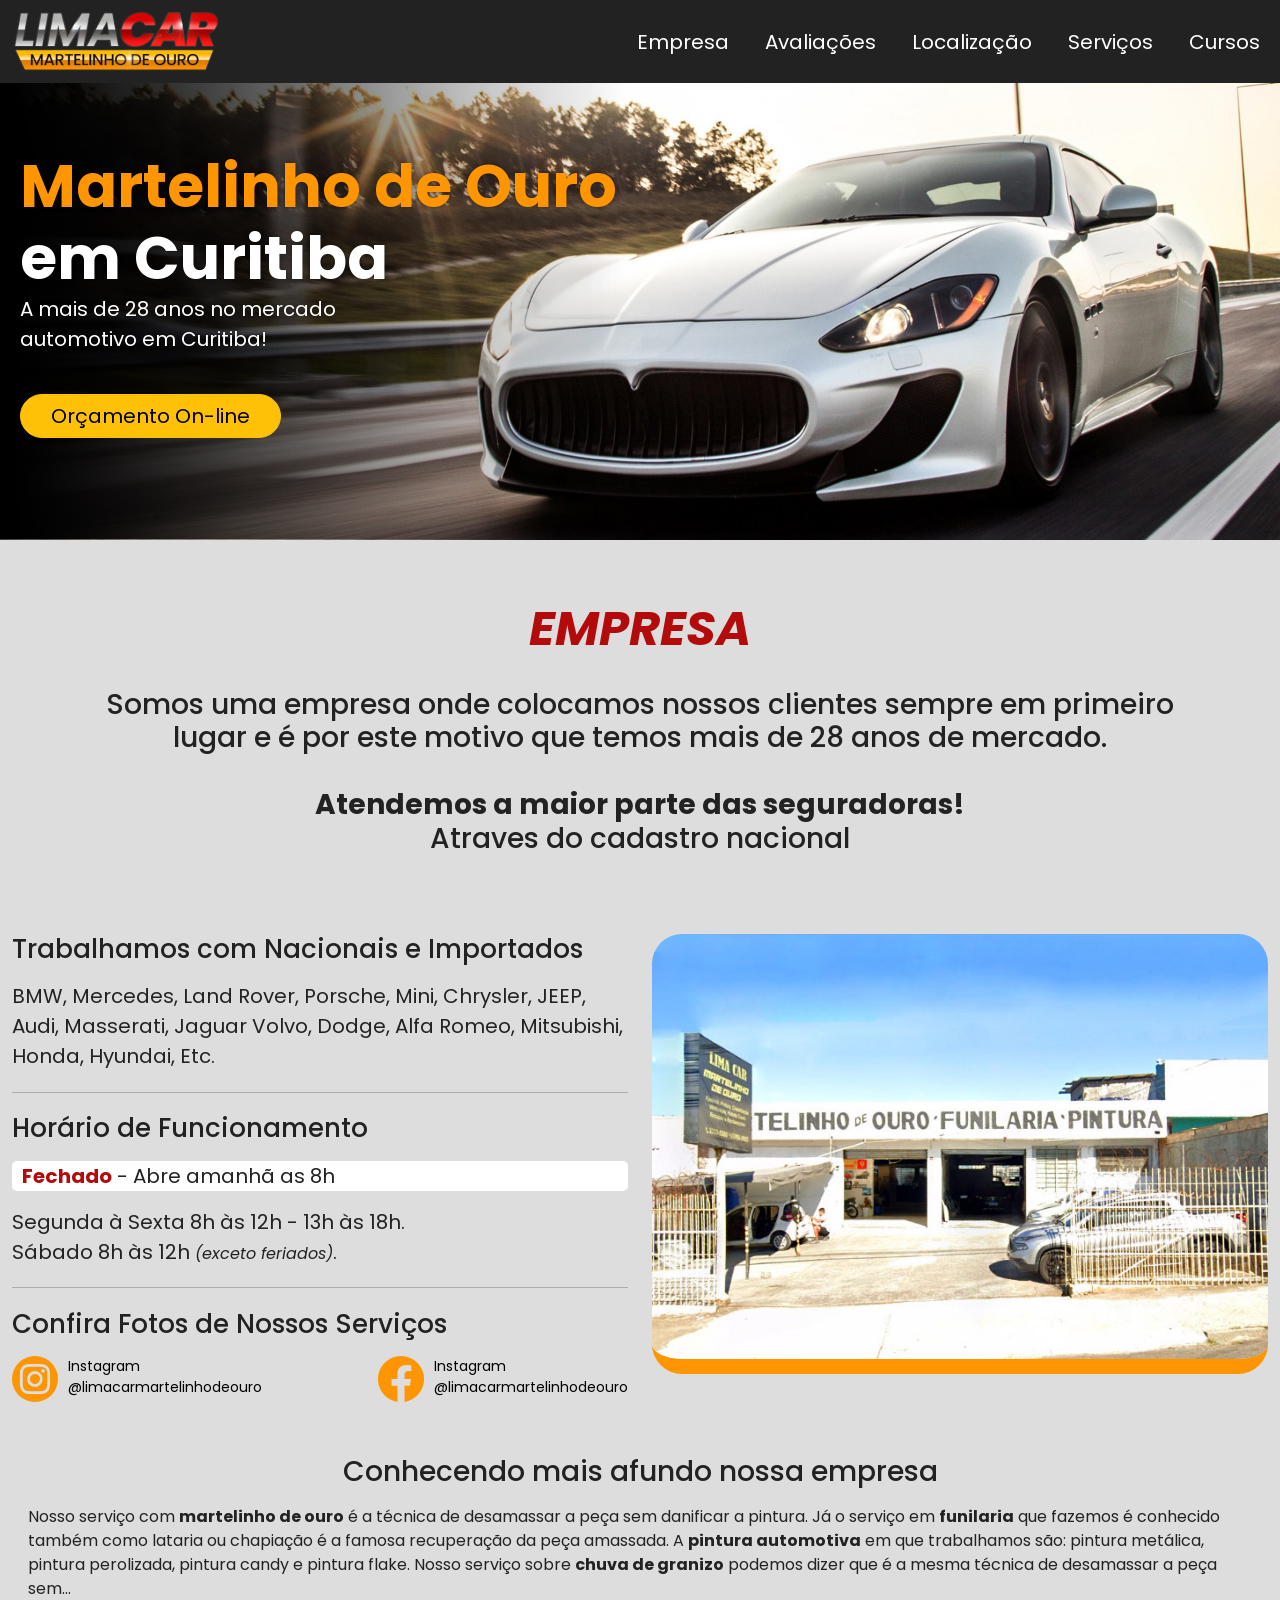
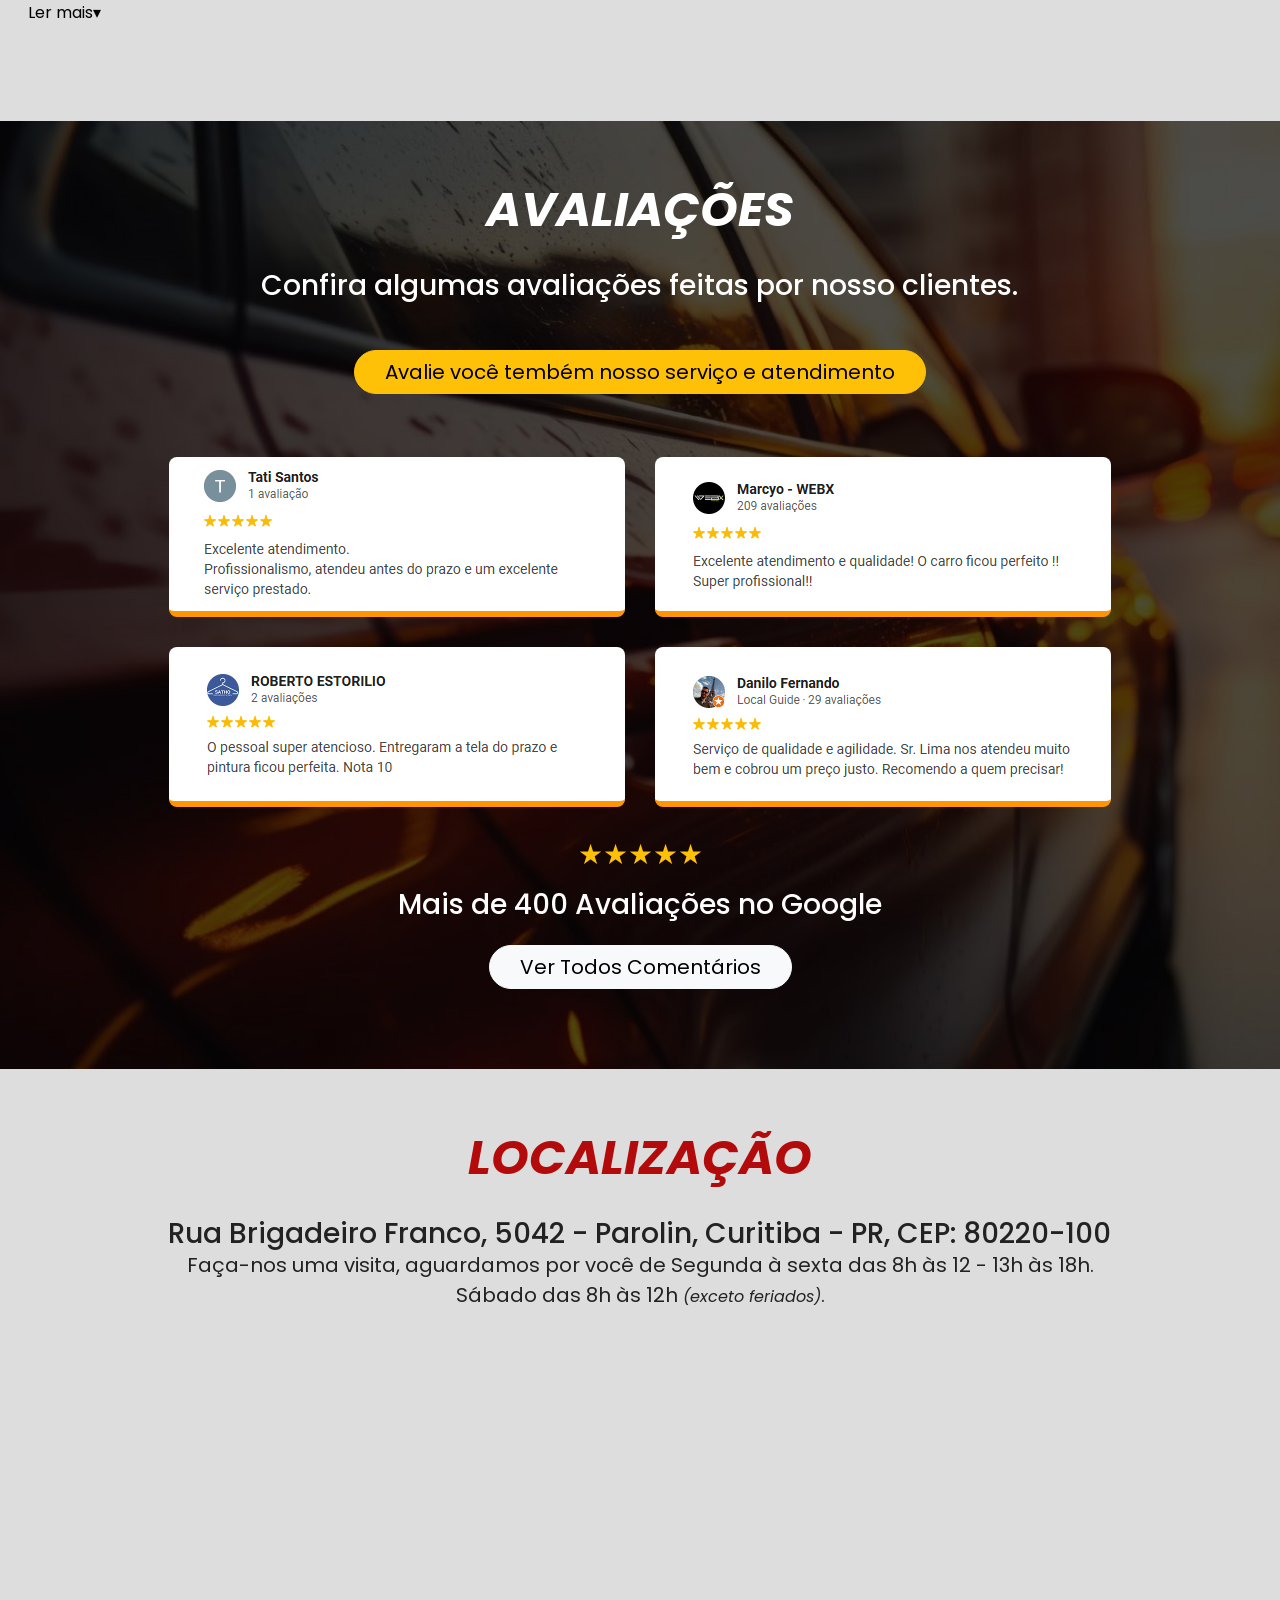
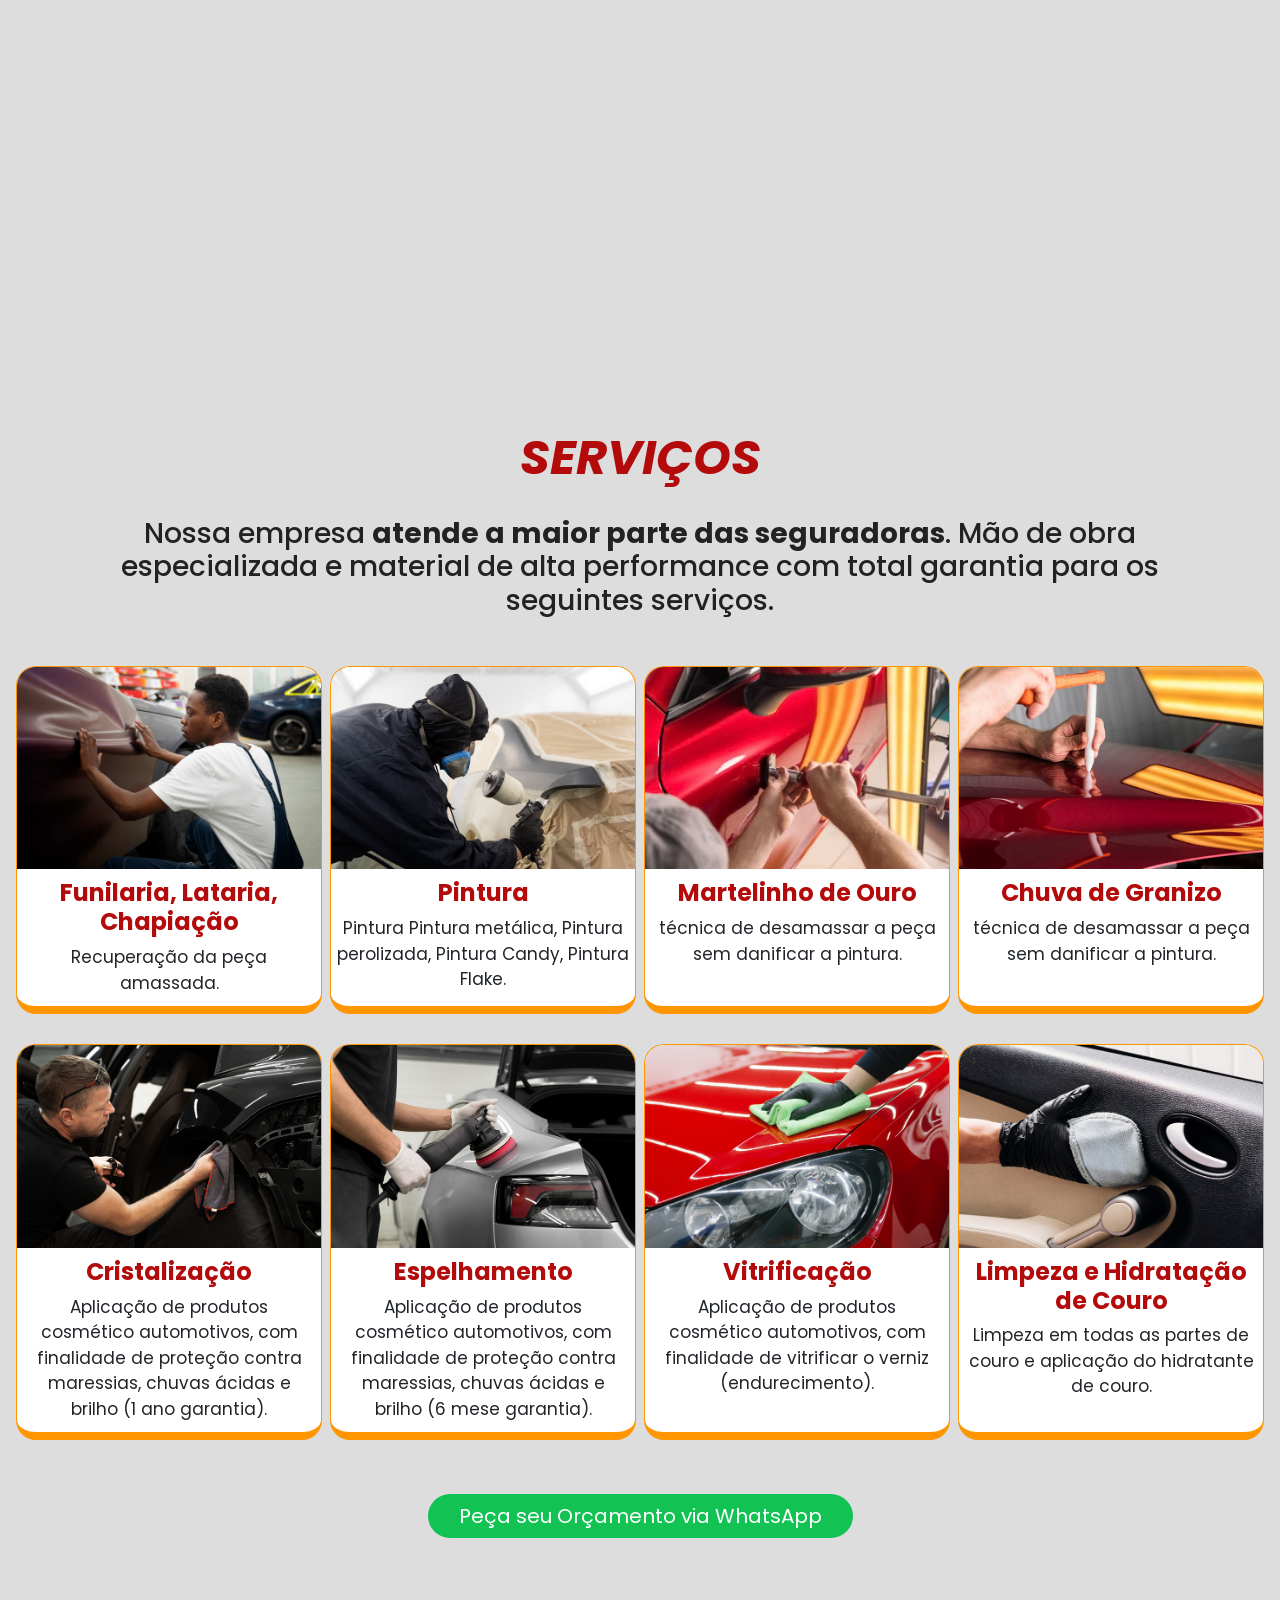
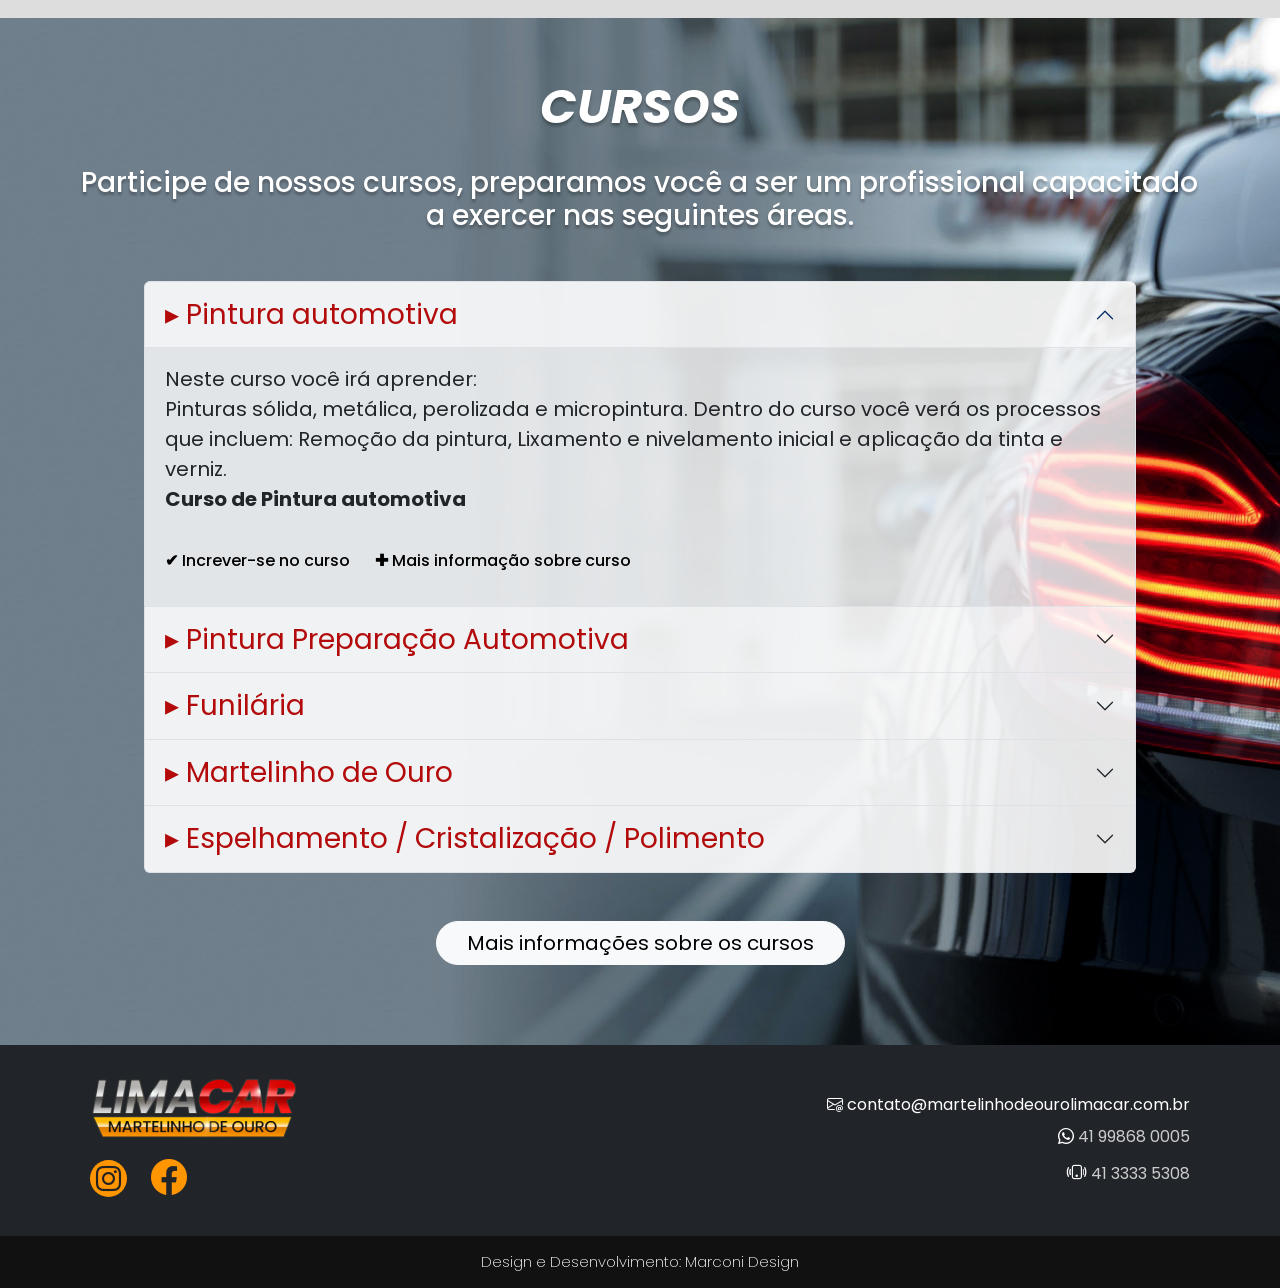
==== commit 6c1a8bc0: "emgit" ====
--- a/index.html
+++ b/index.html
@@ -2,9 +2,15 @@
 <html lang="pt-br">
 
 <head>
-    <!-- Google tag (gtag.js) -->
-    <script async src="https://www.googletagmanager.com/gtag/js?id=AW-16921659200"></script>
-    <script> window.dataLayer = window.dataLayer || []; function gtag() { dataLayer.push(arguments); } gtag('js', new Date()); gtag('config', 'AW-16921659200'); </script>
+    <!-- Google Tag Manager -->
+    <script>(function (w, d, s, l, i) {
+            w[l] = w[l] || []; w[l].push({
+                'gtm.start':
+                    new Date().getTime(), event: 'gtm.js'
+            }); var f = d.getElementsByTagName(s)[0],
+                j = d.createElement(s), dl = l != 'dataLayer' ? '&l=' + l : ''; j.async = true; j.src =
+                    'https://www.googletagmanager.com/gtm.js?id=' + i + dl; f.parentNode.insertBefore(j, f);
+        })(window, document, 'script', 'dataLayer', 'GTM-KZNZLKFZ');</script>
     <!-- End Google Tag Manager -->
 
     <meta charset="UTF-8">
@@ -26,6 +32,10 @@
 <!-- TEMAS: default - dark -->
 
 <body data-theme="default">
+    <!-- Google Tag Manager (noscript) -->
+    <noscript><iframe src="https://www.googletagmanager.com/ns.html?id=GTM-KZNZLKFZ" height="0" width="0"
+            style="display:none;visibility:hidden"></iframe></noscript>
+    <!-- End Google Tag Manager (noscript) -->
 
     <nav class="navbar fixed-top navbar-expand-lg">
         <div class="container-xxl">
@@ -592,8 +602,8 @@
         <div class="rodape">
             <p>
                 Design e Desenvolvimento:
-                <a href="https://ossites.com.br/servicos/" target="_blank">
-                    <img src="./img/ossites.png" alt="OS Sites web design" title="Web Design & WordPress">
+                <a href="https://marconidesign.com.br/" target="_blank">
+                    Marconi Design
                 </a>
             </p>
         </div>
@@ -603,24 +613,24 @@
 
     <div class="devdesign">
         <div class="marca">
-            <img src="./img/ossites-logo.png" alt="OS Sites web design" title="Web Design & WordPress">
+            <img src="./img/icone-marconi-design.png" alt="Marconi Design" title="Web Design & WordPress" style="height:90px;">
             <p class="text-center">Sites ▪ WordPress ▪ User Experience ▪ Front-end</p>
             <i class="bi bi-x-square fs-5 mb-4 text-danger"></i>
         </div>
         <hr class="m-2">
         <div class="icones">
             <div>
-                <a href="https://ossites.com.br/" class="text-danger-emphasis" target="_blank">
+                <a href="https://marconidesign.com.br/" class="text-danger-emphasis" target="_blank">
                     <i class="bi bi-cursor"></i> Site
                 </a>
             </div>
             <div>
-                <a href="https://ossites.com.br/servicos/" class="text-warning-emphasis" target="_blank">
+                <a href="https://marconidesign.com.br/" class="text-warning-emphasis" target="_blank">
                     <i class="bi bi-vector-pen"></i> Serviços
                 </a>
             </div>
             <div>
-                <a href="https://ossites.com.br/bio-personalizada/" class="text-primary-emphasis" target="_blank">
+                <a href="https://marconidesign.com.br/" class="text-primary-emphasis" target="_blank">
                     <i class="bi bi-person-circle"></i> Bio Insta
                 </a>
             </div>
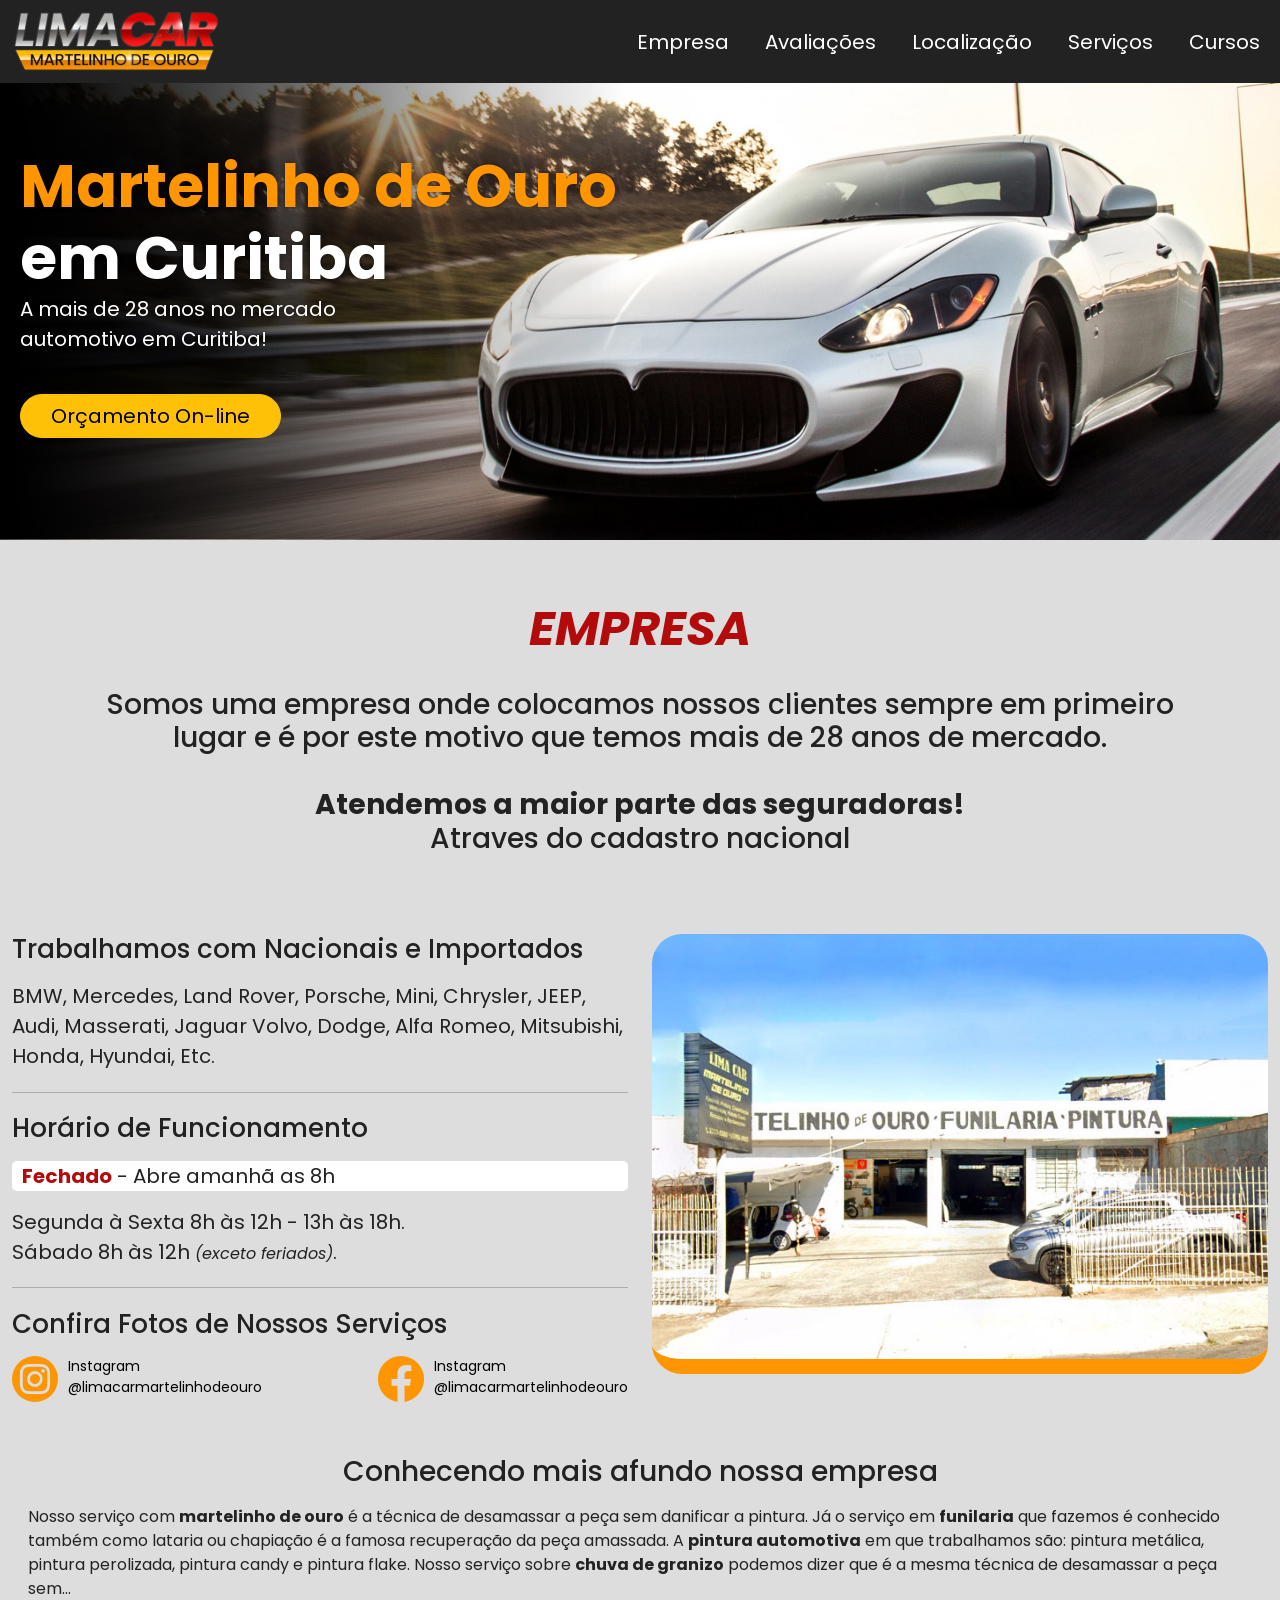
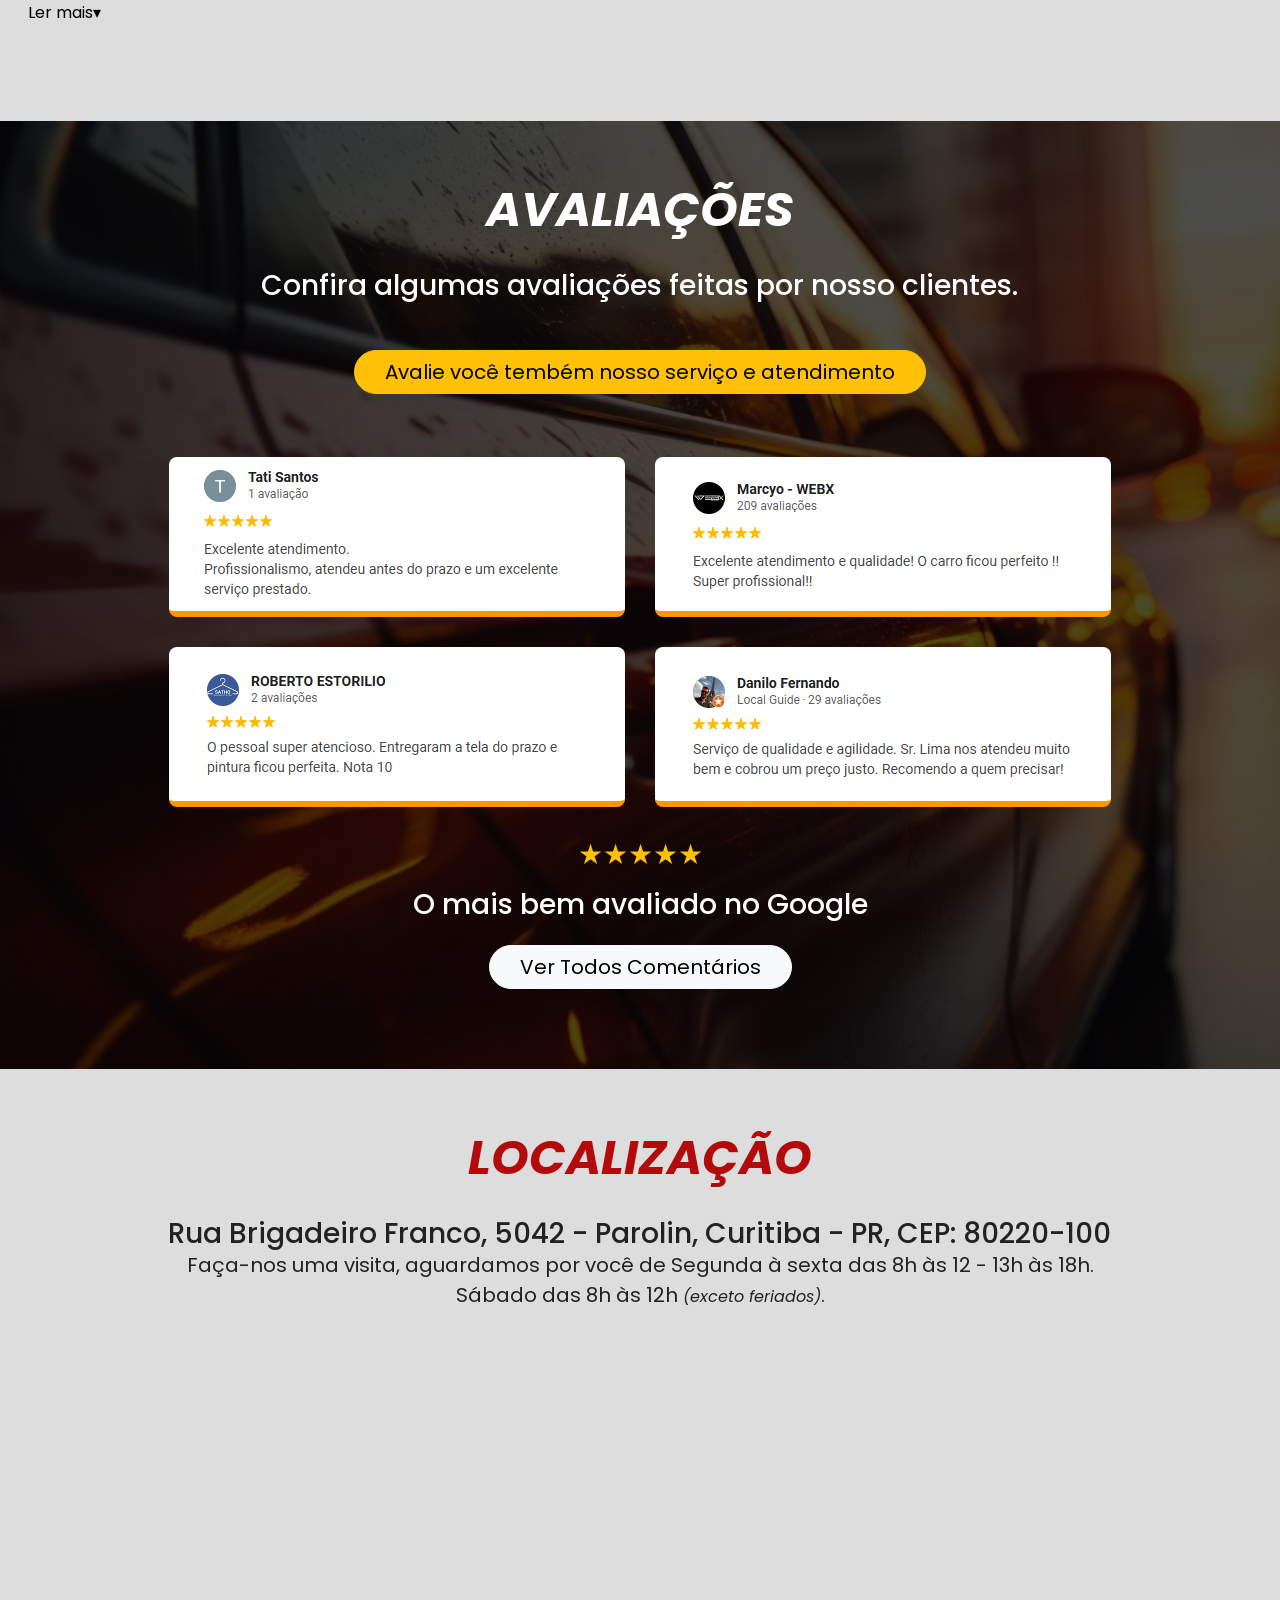
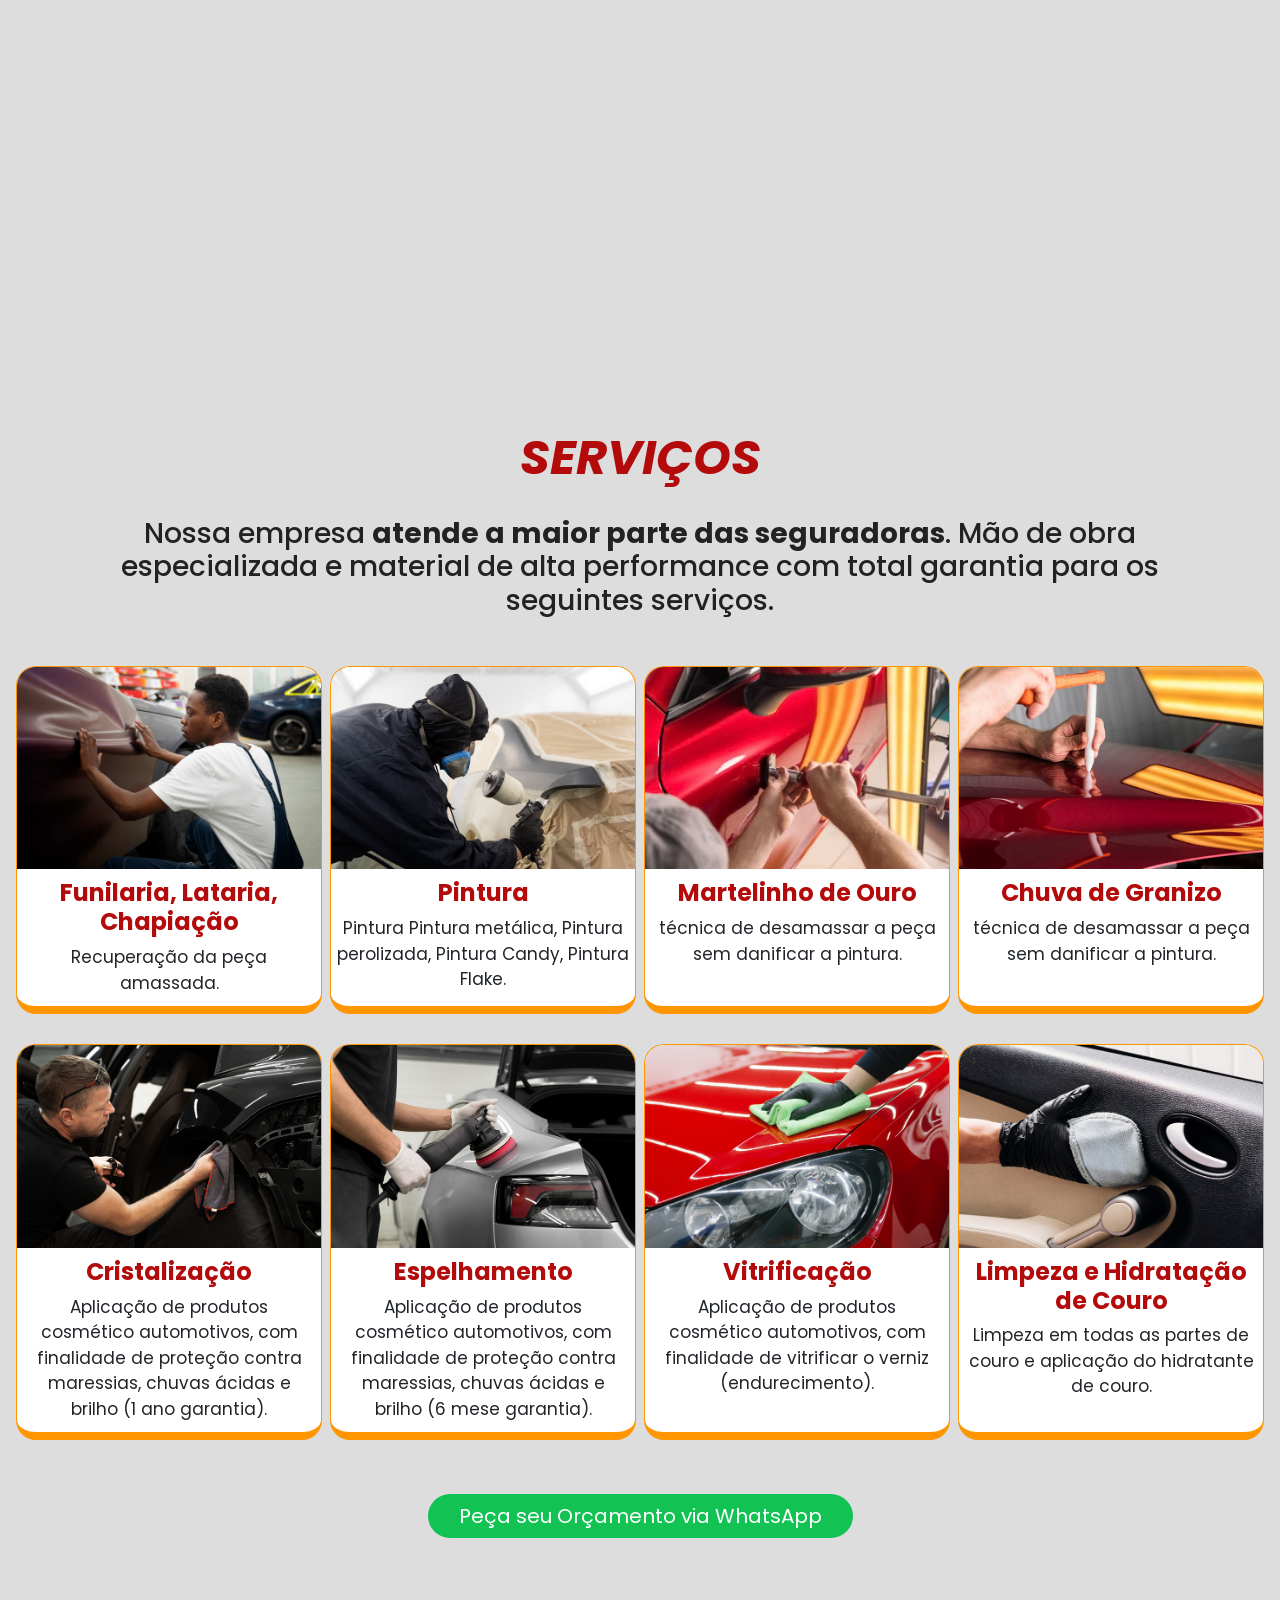
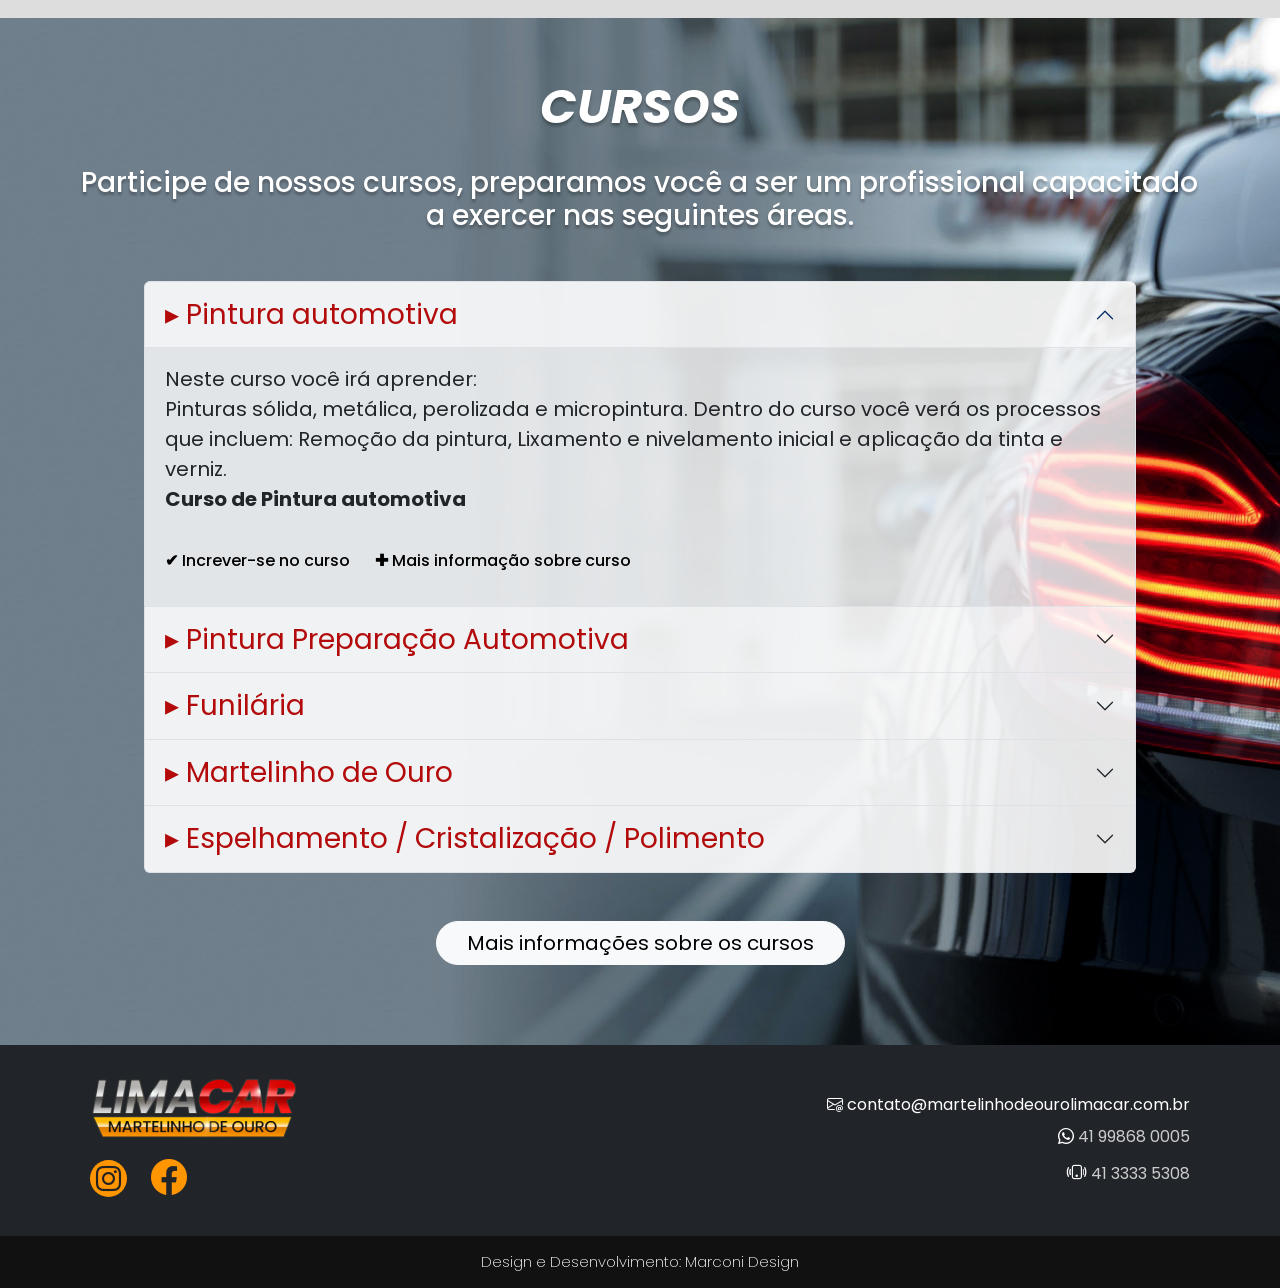
==== commit be49098c: "avaliacao" ====
--- a/index.html
+++ b/index.html
@@ -218,7 +218,7 @@
                     </h3>
                     <div class="text-center">
                         <a class="btn btn-warning mb-5"
-                            href="https://www.google.com/localservices/prolist?spp=Cg0vZy8xMXAzc21jNG41&scp=[base64]&q=Martelinho+de+Ouro+-+LimaCar+-+Lataria,+Pintura,+Cristaliza%C3%A7%C3%A3o,+Higieniza%C3%A7%C3%A3o+de+Couro+e+Sanitiza%C3%A7%C3%A3o+Veicular+com+Oz%C3%B4nio&src=2&slp=UhUIARIREg8iDS9nLzExcDNzbWM0bjU#ts=3"
+                            href="https://www.google.com/search?sca_esv=2e99a46b27150d47&sxsrf=ANbL-n5AG-vyI-mehLuXcgOg7fgyPKdiSQ:1776896364874&si=[base64]&q=Martelinho+de+Ouro+em+Curitiba+Lima+car+Funilaria+-+Repinturas+-+Reparos+em+Lataria+-+Pintura+%7C+Lima+Car+Coment%C3%A1rios&sa=X&ved=2ahUKEwjN8IXlvoKUAxWluZUCHV_eAvQQ0bkNegQIMRAH&sei=eEnpafOEL4uV5OUP4NibqA4"
                             target="_blank" role="button">
                             Avalie você tembém nosso serviço e atendimento
                         </a>
@@ -247,11 +247,11 @@
                         ★★★★★
                     </h3>
                     <h3>
-                        Mais de 400 Avaliações no Google
+                        O mais bem avaliado no Google
                     </h3>
                     <div class="text-center mt-4">
                         <a class="btn btn-light"
-                            href="https://www.google.com/localservices/prolist?spp=Cg0vZy8xMXAzc21jNG41&scp=[base64]&q=Martelinho+de+Ouro+-+LimaCar+-+Lataria,+Pintura,+Cristaliza%C3%A7%C3%A3o,+Higieniza%C3%A7%C3%A3o+de+Couro+e+Sanitiza%C3%A7%C3%A3o+Veicular+com+Oz%C3%B4nio&src=2&slp=UhUIARIREg8iDS9nLzExcDNzbWM0bjU#ts=3"
+                            href="https://www.google.com/search?sca_esv=2e99a46b27150d47&sxsrf=ANbL-n5AG-vyI-mehLuXcgOg7fgyPKdiSQ:1776896364874&si=[base64]&q=Martelinho+de+Ouro+em+Curitiba+Lima+car+Funilaria+-+Repinturas+-+Reparos+em+Lataria+-+Pintura+%7C+Lima+Car+Coment%C3%A1rios&sa=X&ved=2ahUKEwjN8IXlvoKUAxWluZUCHV_eAvQQ0bkNegQIMRAH&sei=eEnpafOEL4uV5OUP4NibqA4"
                             target="_blank" role="button">Ver Todos Comentários</a>
                     </div>
                 </div>
